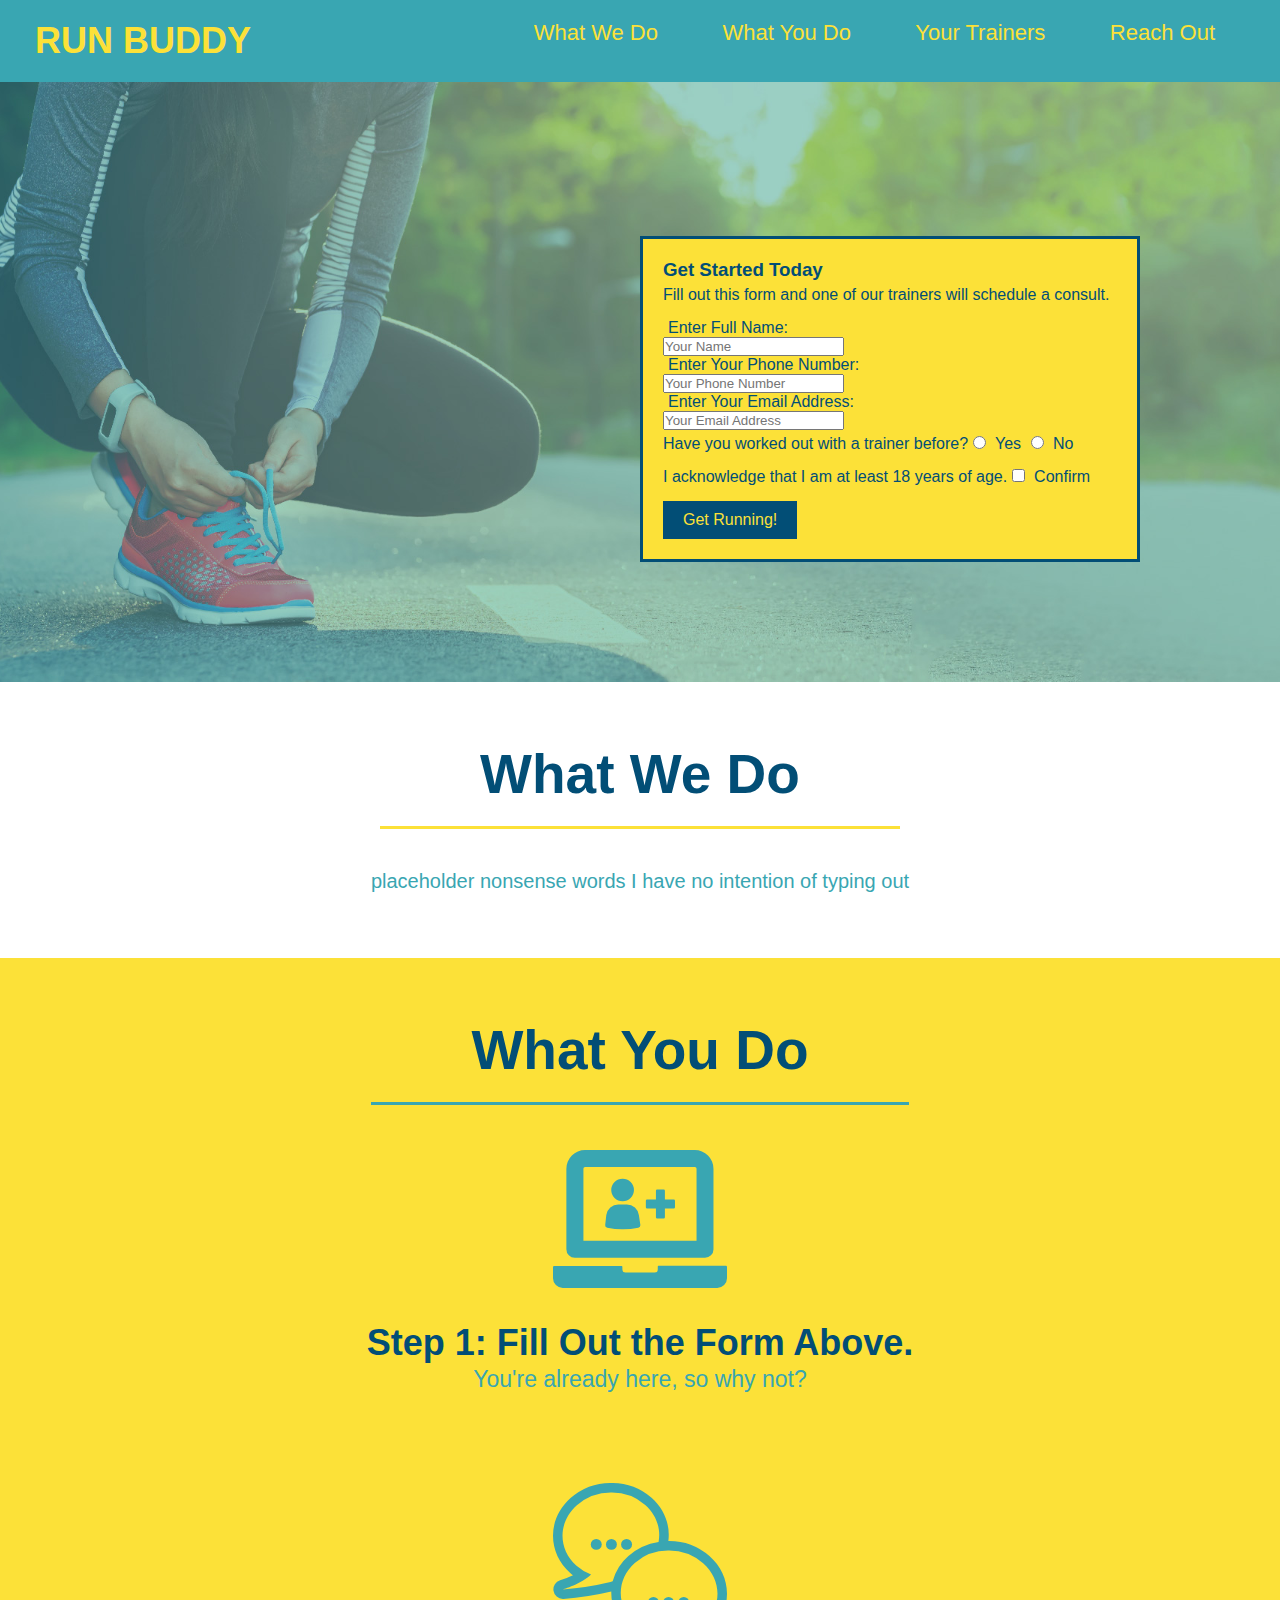
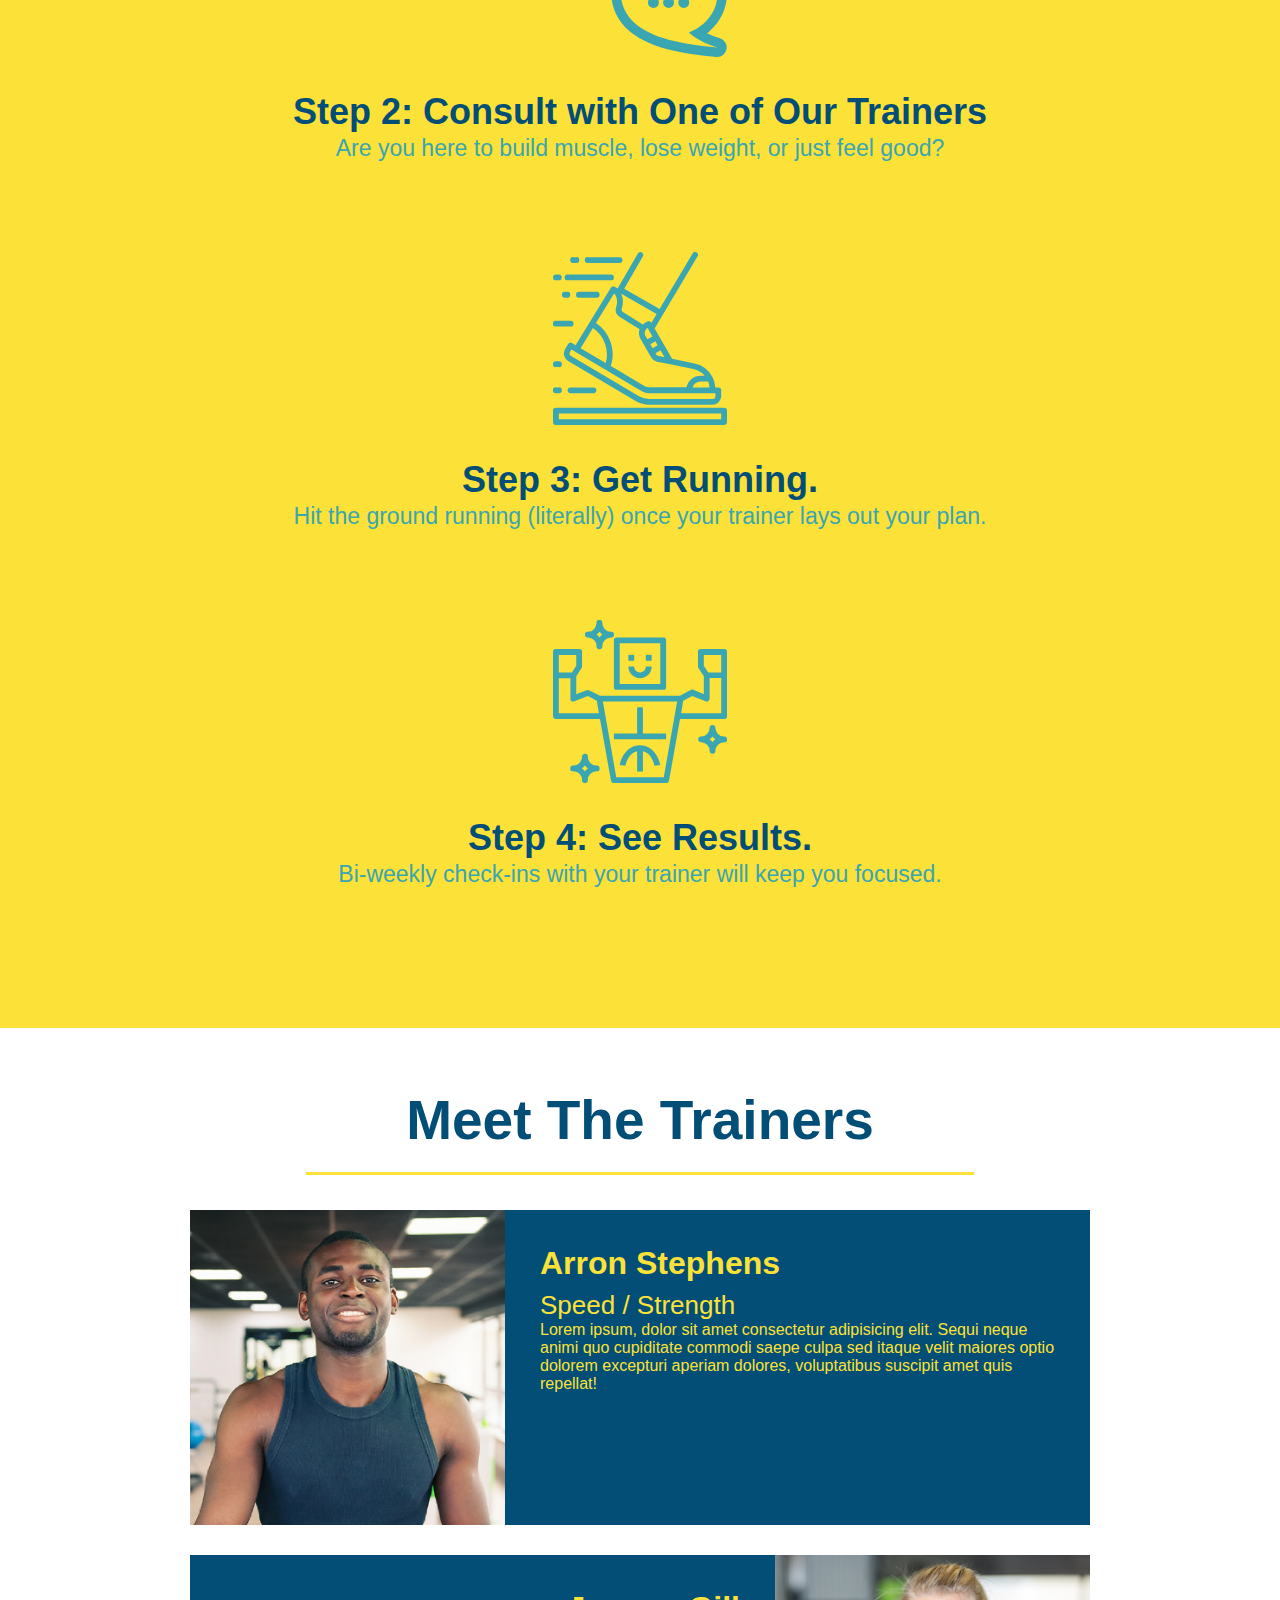
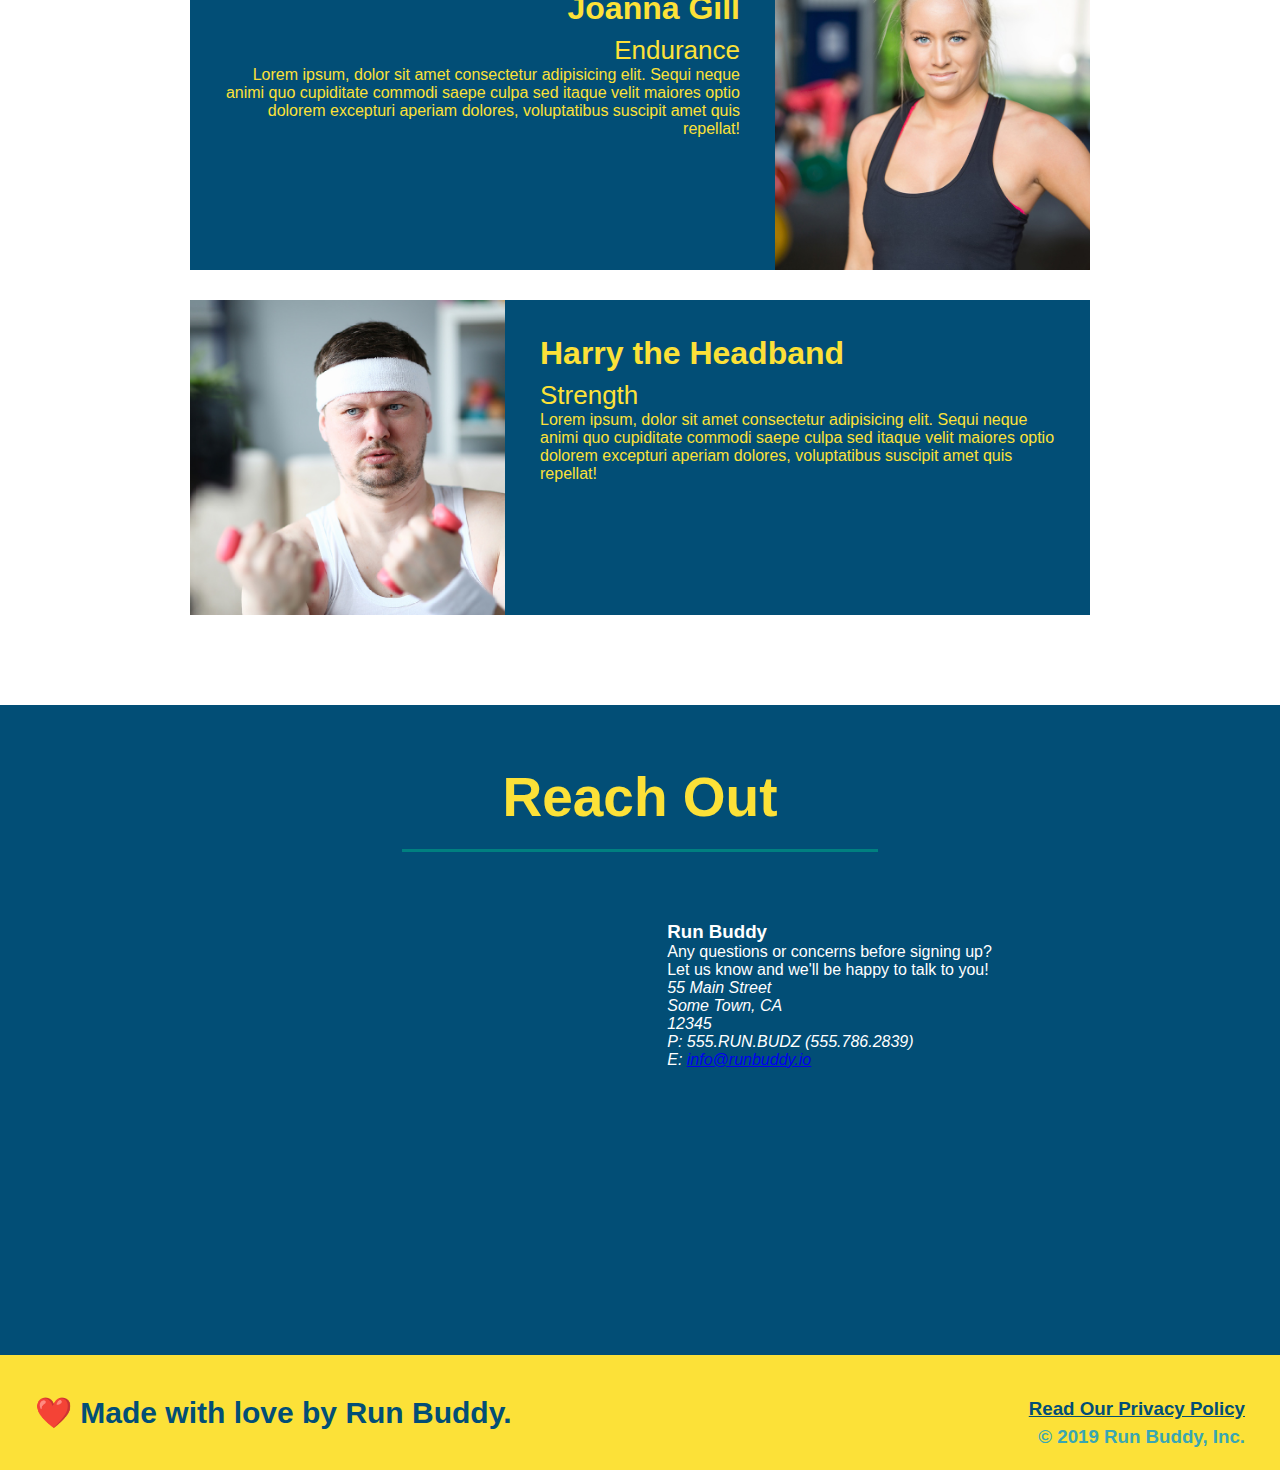
==== index.html @ a73401e5 "reach out column" ====
<!DOCTYPE html>
<html lang="en">
    <head>
        <meta charset="UTF-8" />
         <link rel="stylesheet" href="./assets/css/style.css" />
        <title>RUN BUDDY</title>
    </head>
    
    <body>
        <header>
            <h1>RUN BUDDY</h1>
                <nav>
                    <ul>
                     <li>
                        <a href="#what-we-do">What We Do</a>
                        </li>

                        <li>
                        <a href="#what-you-do">What You Do</a>
                        </li>

                        <li>
                        <a href="#your-trainers">Your Trainers</a>
                        </li>

                        <li>
                        <a href="#reach-out">Reach Out</a>   
                        </li>
                    </ul>
                </nav>  
       </header>
            <!-- Hero section -->
      <section class="hero">
           <div class="hero-form">
                <h3>Get Started Today</h3>
                <p>Fill out this form and one of our trainers will schedule a consult.</p>
                    <!-- Add form element -->
                <form>
                    <label for="name">Enter Full Name:</label>  
                    <br />
                    <input type="text" placeholder="Your Name" name="name" id="name" class="form input" />
                    <br />
                    <label for="phone">Enter Your Phone Number:</label>
                    <br />
                    <input type="tel" placeholder="Your Phone Number" name="phone" id="phone" class="form input" />
                    <br />
                    <label for="email">Enter Your Email Address:</label>
                    <br />
                    <input type="email" placeholder="Your Email Address" name="email" id="email" class="form input" />
                    <br />
                
                    <p> Have you worked out with a trainer before?
                    <input type="radio" name="trainer confirm" id="trainer-yes" />

                    <label for="trainer yes">Yes</label>

                    <input type="radio" name="trainer confirm" id="trainer-no" />

                    <label for="trainer no">No</label>
                 </p>

                 <p>I acknowledge that I am at least 18 years of age.
                 <input type="checkbox" name="checkbox" id="age confirm" />

                    <label for="checkbox">Confirm</label>
                    </p>

                    <button type="submit">Get Running!
                    </button>
                </form>
            </div>
        </section>

        <!--"what we do" section-->
       <section id="what-we-do" class="intro">
            <h2 class="section-title primary-border">What We Do</h2>
            <p>placeholder nonsense words I have no intention of typing out</p>
       </section>

        <!--"what you do" section-->
        <section id="what-you-do" class="steps">
             <h2 class="section-title secondary-border">What You Do</h2>
            
            <div>
                <!--Insert this img element-->
                <img src="./assets/images/step-1.svg">
                <h3><span>Step 1: Fill Out the Form Above.</span></h3>
                <p>You're already here, so why not?</p>
            </div>

            <div>
                <img src="./assets/images/step-2.svg">
                <h3><span>Step 2: Consult with One of Our Trainers</span></h3>
                <p>Are you here to build muscle, lose weight, or just feel good?</p>
            </div>

            <div>
                <img src="./assets/images/step-3.svg">
                <h3><span>Step 3: Get Running.</span></h3>
                <p>Hit the ground running (literally) once your trainer lays out your plan.</p>
            </div>

            <div> 
                <img src="./assets/images/step-4.svg">
                <h3><span>Step 4: See Results.</span></h3>
                <p>Bi-weekly check-ins with your trainer will keep you focused.</p>
            </div>
        </section>

        <section id="your-trainers" class="trainers">
             <h2 class="section-title primary-border">Meet The Trainers</h2>
            <article class="trainer">
                 <img src="./assets/images/trainer-1.jpg" alt="Arron Stephens in his workout clothes, ready to pump iron." />
                 <div class="trainer-bio text-left">
                     <h3>Arron Stephens</h3>
                     <h4>Speed / Strength</h4>
                     <p>Lorem ipsum, dolor sit amet consectetur adipisicing elit. Sequi neque animi quo cupiditate commodi saepe culpa sed
                        itaque velit maiores optio dolorem excepturi aperiam dolores, voluptatibus suscipit amet quis repellat!
                     </p>
                 </div>
            </article>

            <article class="trainer">
                <div class="trainer-bio text-right">
                    <h3>Joanna Gill</h3>
                    <h4>Endurance</h4>
                    <p>Lorem ipsum, dolor sit amet consectetur adipisicing elit. Sequi neque animi quo cupiditate commodi saepe culpa sed
                        itaque velit maiores optio dolorem excepturi aperiam dolores, voluptatibus suscipit amet quis repellat!
                    </p>
                </div>
                 <img src=./assets/images/trainer-2.jpg alt="Joanna Gill cooling off after a workout." />
            </article>

            <article class="trainer">
                <img src="./assets/images/trainer-3.jpg" alt="Harry Smith wearing a headband and lifting comically small pink weights.">
                <div class="trainer-bio text-left">
                     <h3>Harry the Headband</h3>
                     <h4>Strength</h4>
                     <p>Lorem ipsum, dolor sit amet consectetur adipisicing elit. Sequi neque animi quo cupiditate commodi saepe culpa sed
                        itaque velit maiores optio dolorem excepturi aperiam dolores, voluptatibus suscipit amet quis repellat!
                     </p>
                </div>
                            </article>

        </section>

        <section id="reach-out" class="contact">
            <h2 class="section-title secondary-border">Reach Out</h2>
            <div class="contact-info">
                <iframe 
                src="https://www.google.com/maps/embed?pb=!1m18!1m12!1m3!1d3146.0107711907895!2d-120.42504448482026!3d37.95353447972724!2m3!1f0!2f0!3f0!3m2!1i1024!2i768!4f13.1!3m3!1m2!1s0x8090c46e315aaf1b%3A0xb32d2fcd2023b726!2sMain%20St%2C%20Jamestown%2C%20CA%2095327!5e0!3m2!1sen!2sus!4v1650050976444!5m2!1sen!2sus" 
                style="border:0;"
                allowfullscreen=""
                loading="lazy">
                </iframe>
                <div>
                    <h3>Run Buddy</h3>
                    <p>
                    Any questions or concerns before signing up?
                    <br />
                    Let us know and we'll be happy to talk to you!
                    </p>
                    <address>
                        55 Main Street <br />
                        Some Town, CA <br />
                        12345 <br />
                        P: 555.RUN.BUDZ (555.786.2839) <br />
                        E: <a href="mailto:info@runbuddy.io">info@runbuddy.io</a>
                    </address>
                </div>
            </div>
        </section>

        <footer>
            <h2> ❤️ Made with love by Run Buddy. </h2>
                <div> <h3>
                    <a href="#">Read Our Privacy Policy</a><br />
                    &copy; 2019 Run Buddy, Inc.    
                    </h3>    
                </div>
        
        </footer> 
</body> 


</html>
---- assets/css/style.css ----
* {
    margin: 0;

    padding: 0;

    box-sizing: border-box;
}


body {
    color: #39a6b2;

    font-family: Arial, Helvetica, sans-serif;
}

header {
    padding: 20px 35px;

    background-color: #39a6b2;
}

header h1 {
    font-weight:bold;
    font-size: 36px;
    color: #fce138;
    margin: 0;
    display: inline;
}

header a {
    text-decoration:none;

    color: #fce138;
}

header nav {
    float: right;

    margin: 7px o;
}

header nav ul li {
    display: inline;
}

header nav ul li a {
    margin: 0 30px;

    font-weight:lighter;

    font-size:22px;
}

footer {

    background: #fce138;

    width: 100%;

    padding: 40px 35px;
}

footer h2 {
    display: inline;

    color: #024e76;

    font-size: 30px;

    margin: 0;
}

footer div {
    float: right;

    line-height: 1.5; 

    text-align: right;
}

footer a {
    color: #024e76;
}

section {
    padding: 60px;
}

/* Hero Style Start */

.hero {
    background-image: url("../images/hero.jpg");

    height: 600px;

    background-size: cover;

    background-position: center;

    position: relative;
}

.hero-form {
    color:#024e76;

    background-color:#fce138;

    width: 500px;

    padding: 20px;

    border: 3px solid #024e76;

    position: absolute; 

    bottom: 120px; 

    right: 140px;
}

.h3 {
    font-size: 24px; 

    margin: 0;
}

.hero-form p {
    margin: 5px 0 15px 0
}

.form-input {
    border: 1px solid #024e76;

    display: block;

    padding: 7px 15px; 

    font-size: 16px;

    color:#024e76;

    width: 100%;

    margin-bottom: 15px; 
}

.hero-form label { 
    margin: 0 5px;
}

.hero-form button {
    color: #fce138;

    background-color: #024e76;

    border: none;

    padding: 10px 20px;

    font-size: 16px;
}

.intro {
    text-align: center;
}

.intro p {
    line-height: 1.7;

    color:#39a6b2;

    width: 80%;

    font-size: 20px;

    margin: 0 auto;
}

.steps {
    text-align:center;

    background:#fce138;
}

.section-title {
    font-size: 55px;

    color:#024e76;

    margin-bottom: 35px;

    padding: 0 100px 20px 100px;

    display:inline-block;

    border-bottom: 3px solid;
}

.primary-border {
    border-color: #fce138;
}

.secondary-border {
    border-color:#39a6b2;
}

.steps div {
    margin-bottom: 80px;
}

.steps img {
    width: 15%;

    margin: 10px 0;
}

.steps h3 {
    color:#024e76;

    font-size: 46px;

    margin-top: 10px;
}

.steps p {
    color: #39a6b2;

    font-size: 23px;
}

.steps span {
    font-size:36px;
}

/* Hero Style End */

.trainers {
text-align: center
}

.trainer {
    width: 900px;

    margin: 0 auto 30px auto;

    background:#024e76;

    color:#fce138;

    overflow: auto;
}

.trainer img {
    width: 35%;
    float: left;
}

.trainer-bio {
    padding: 35px;

    float: left;

    width: 65%
}

.text-left {
    text-align: left;
}

.text-right {
    text-align: right;
}

.trainer-bio h3 {
    font-size: 32px;

    margin-bottom: 8px;
}

.trainer-bio h4 {
    font-weight: lighter;

    font-size: 26px;
}

.contact {
    background:#024e76;

    text-align: center;
}

.contact h2 {
    font-size: 55px;

color:#fce138;

    margin-bottom:35px;

    padding: 0 100px 20px 100px;

    display:inline-block;

    text-align:center;

    border-bottom: 3px solid teal;

    overflow:auto
}

.contact-info iframe {
    width: 400px;

    height: 400px;
}

.contact-info div {
    width: 410px;

    display: inline-block;

    vertical-align: top;

    text-align: left; 

    margin: 30px 0 0 60px;

    color: white;
}
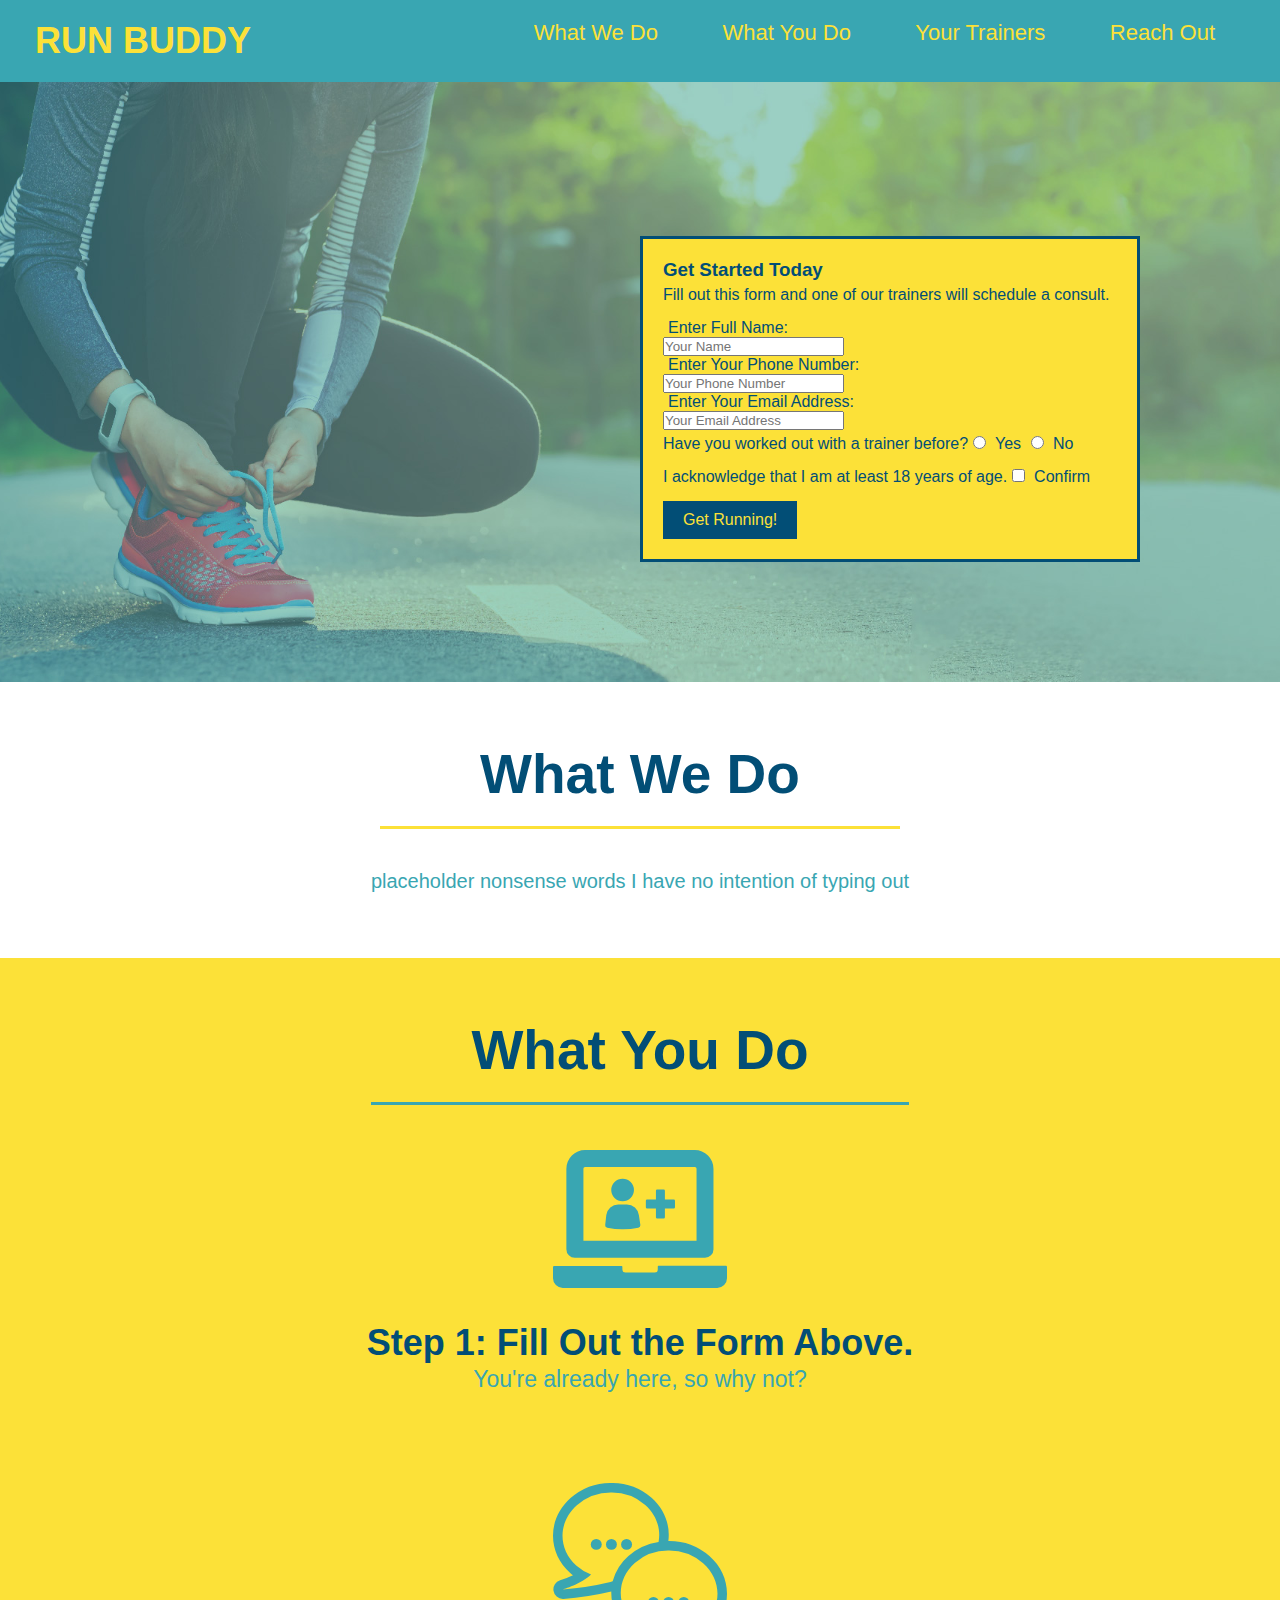
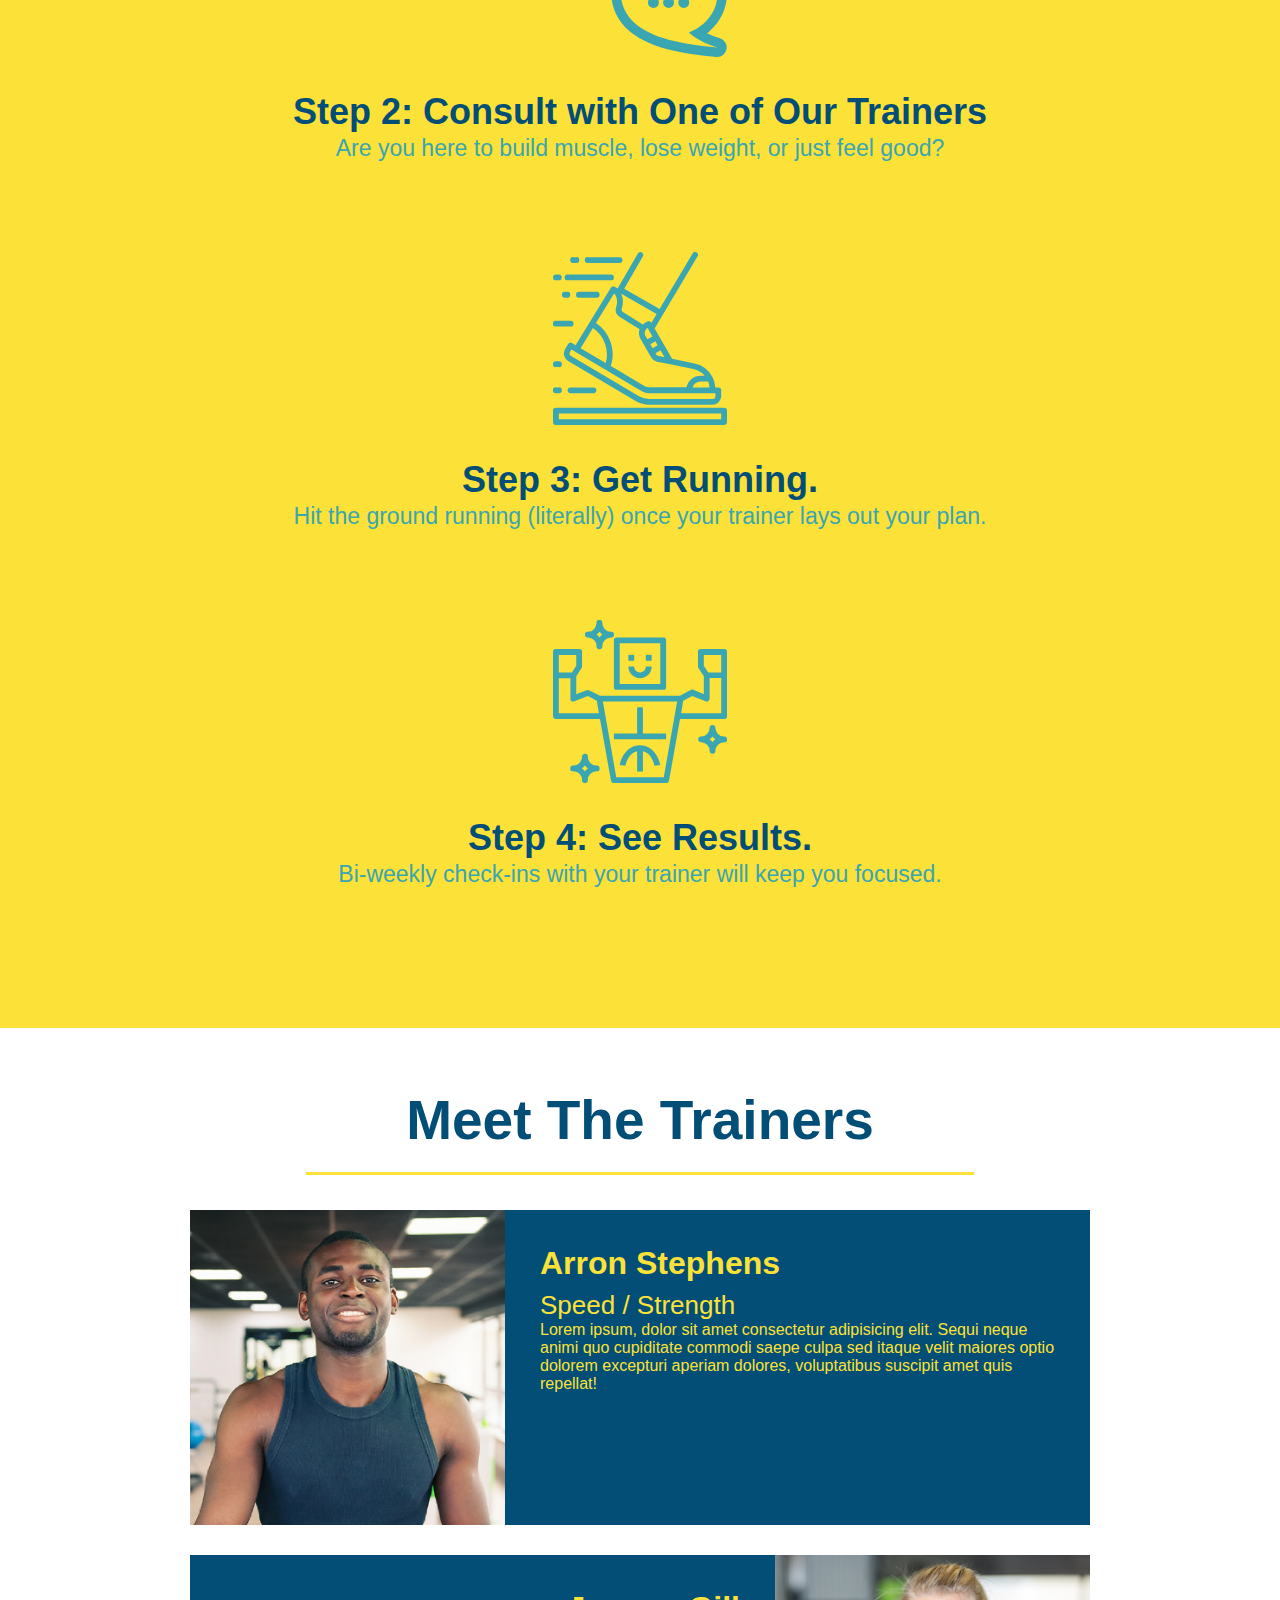
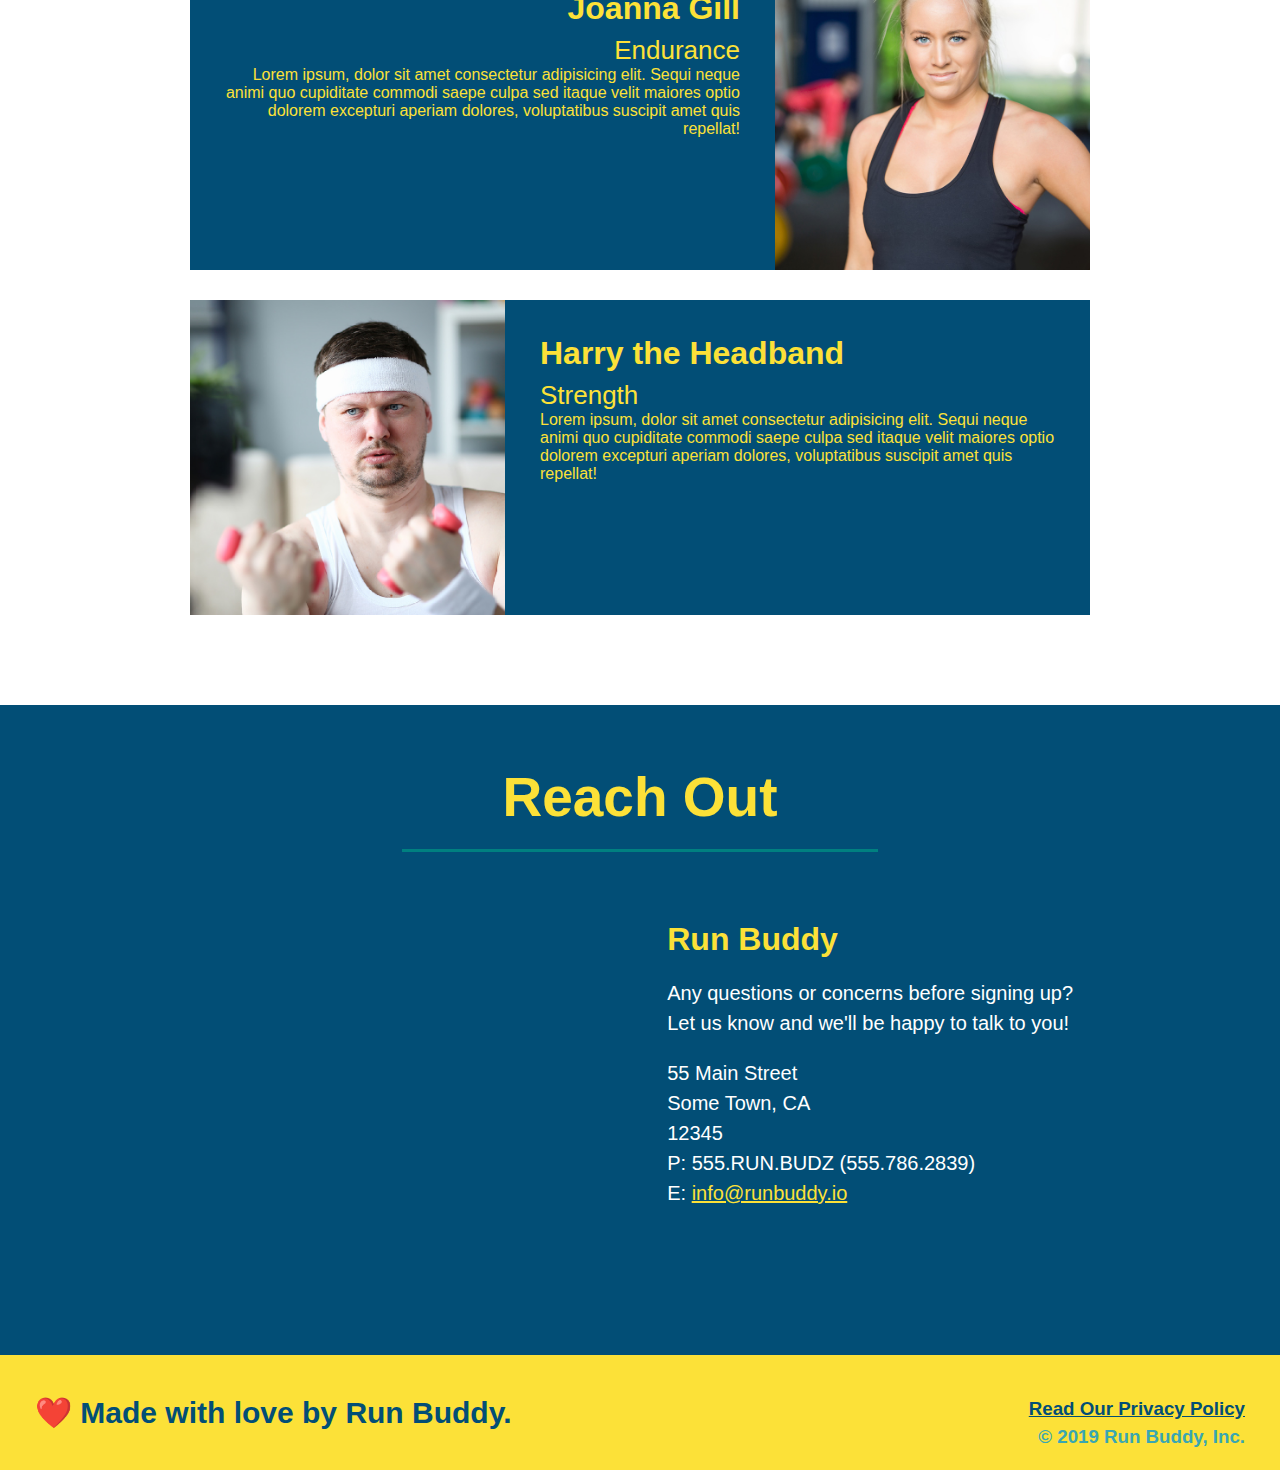
==== commit 4c153ce7: "privacy policy" ====
--- a/index.html
+++ b/index.html
@@ -174,7 +174,7 @@
         <footer>
             <h2> ❤️ Made with love by Run Buddy. </h2>
                 <div> <h3>
-                    <a href="#">Read Our Privacy Policy</a><br />
+                    <a href="./privacypolicy.html">Read Our Privacy Policy</a><br />
                     &copy; 2019 Run Buddy, Inc.    
                     </h3>    
                 </div>
--- a/assets/css/style.css
+++ b/assets/css/style.css
@@ -290,21 +290,22 @@
 }
 
 .contact h2 {
-    font-size: 55px;
+
+font-size: 55px;
 
 color:#fce138;
 
-    margin-bottom:35px;
-
-    padding: 0 100px 20px 100px;
-
-    display:inline-block;
-
-    text-align:center;
-
-    border-bottom: 3px solid teal;
-
-    overflow:auto
+margin-bottom: 35px;
+
+padding: 0 100px 20px 100px;
+
+display: inline-block;
+
+text-align:center;
+
+border-bottom: 3px solid teal;
+
+overflow: auto;
 }
 
 .contact-info iframe {
@@ -325,4 +326,28 @@
     margin: 30px 0 0 60px;
 
     color: white;
-}+}
+
+.contact-info h3 {
+    color:#fce138;
+
+    font-size: 32px;
+}
+
+.contact-info p, .contact-info address {
+    margin: 20px 0;
+
+    line-height: 1.5; 
+
+    font-size: 20px;
+
+    font-style: normal;
+
+}
+
+.contact-info a {
+
+    color:#fce138;
+}
+
+/* REACH OUT STYLES END */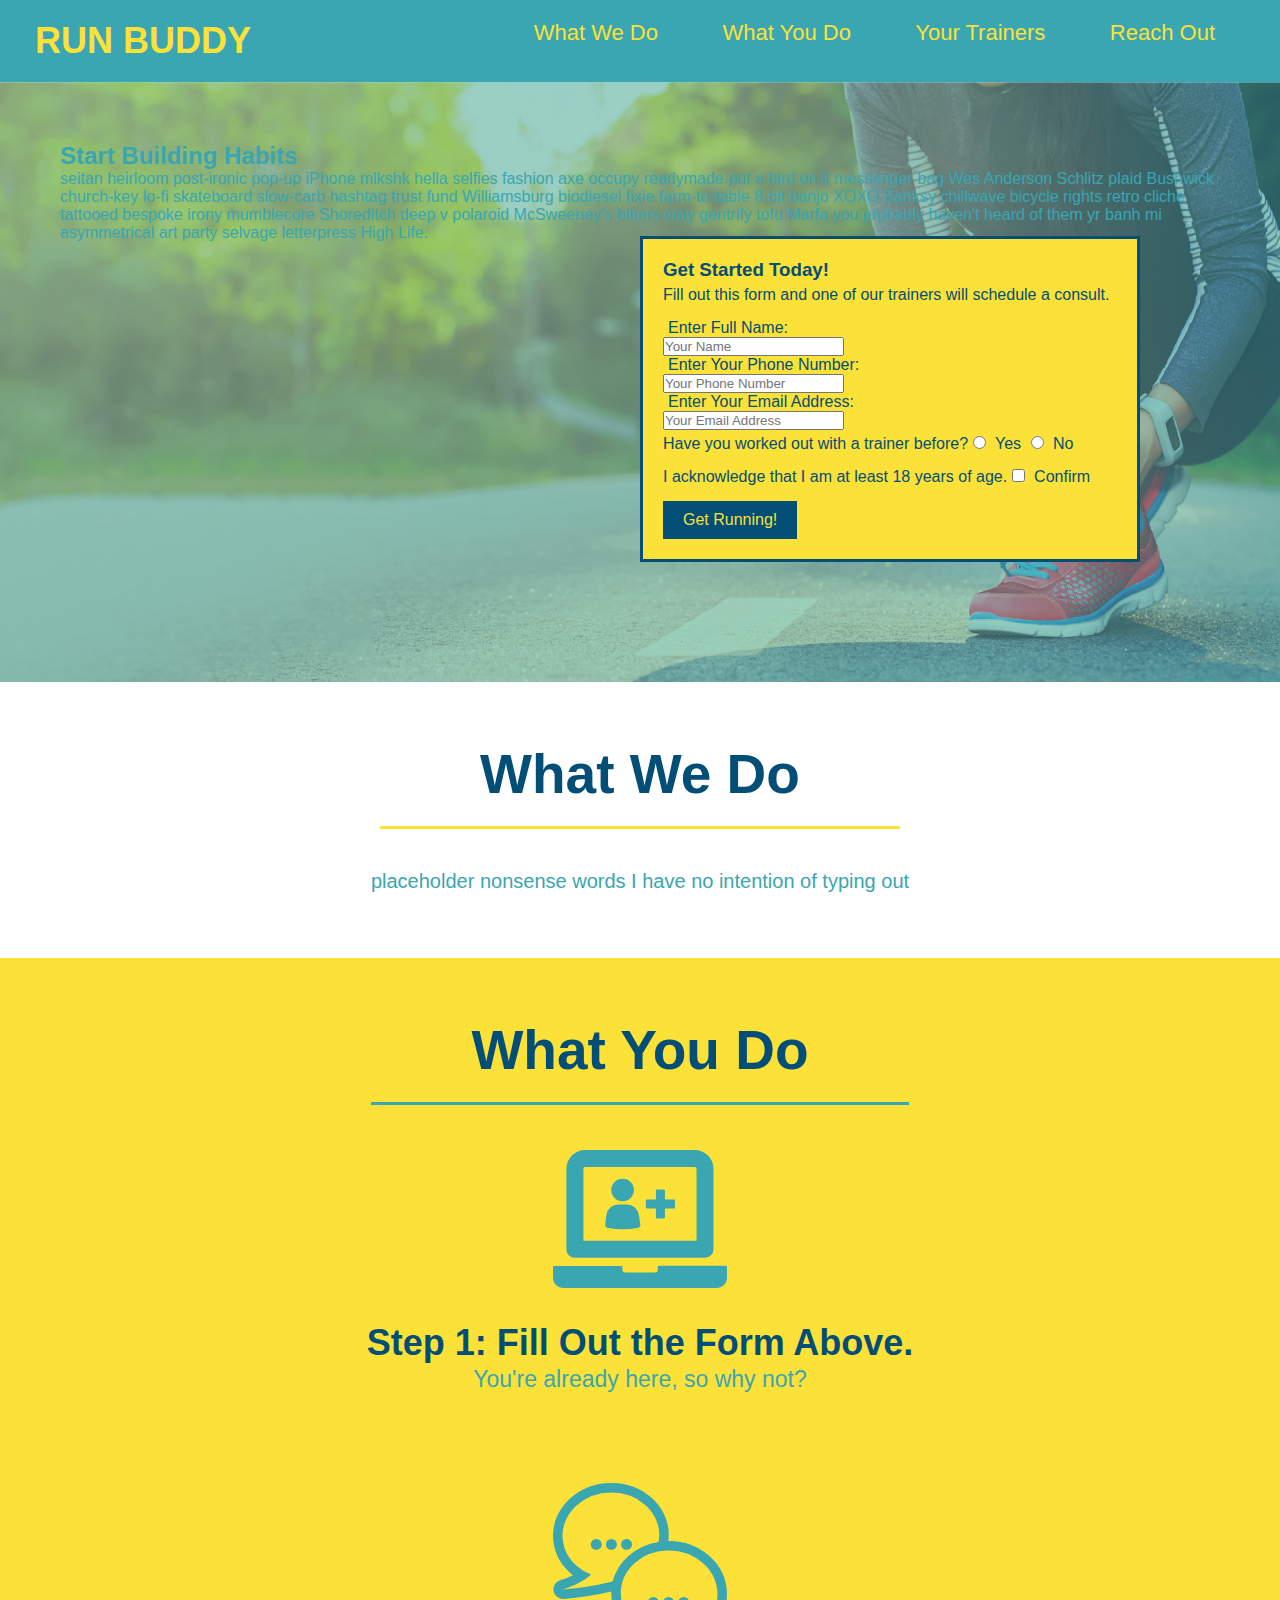
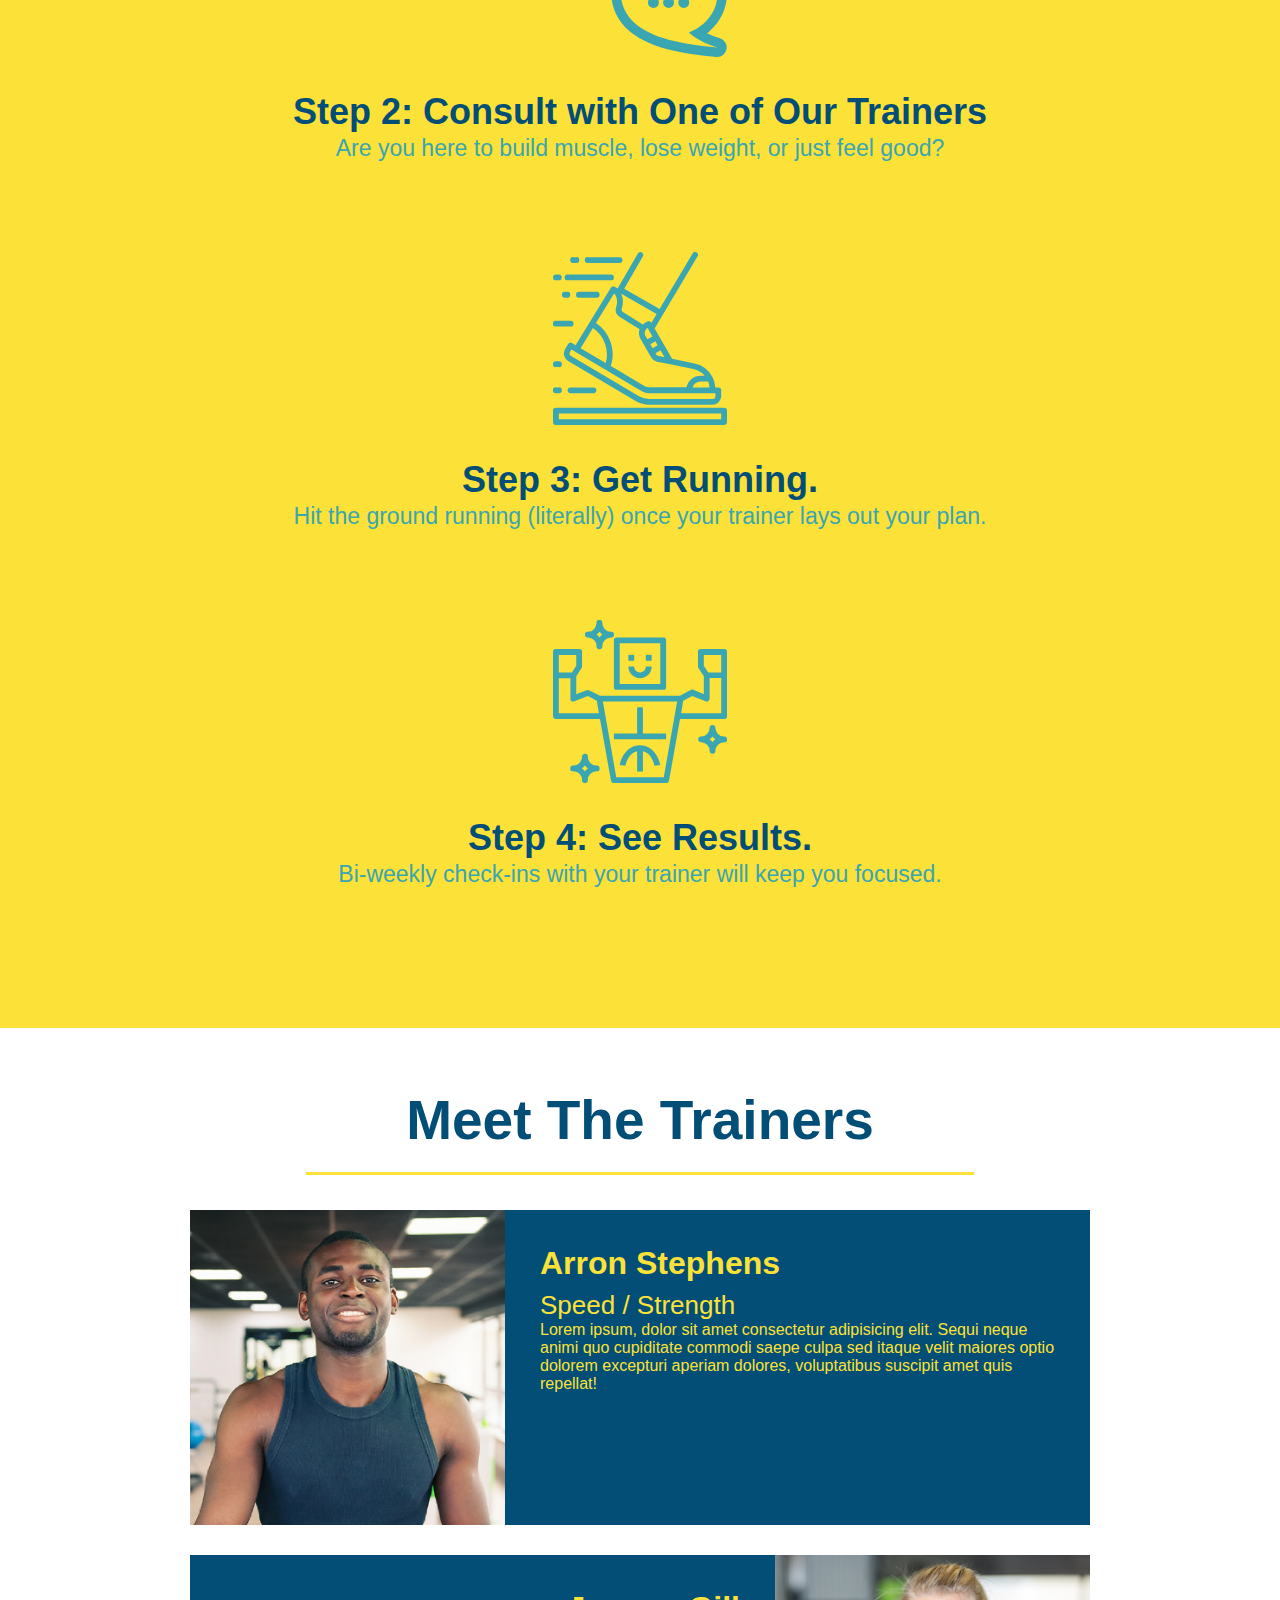
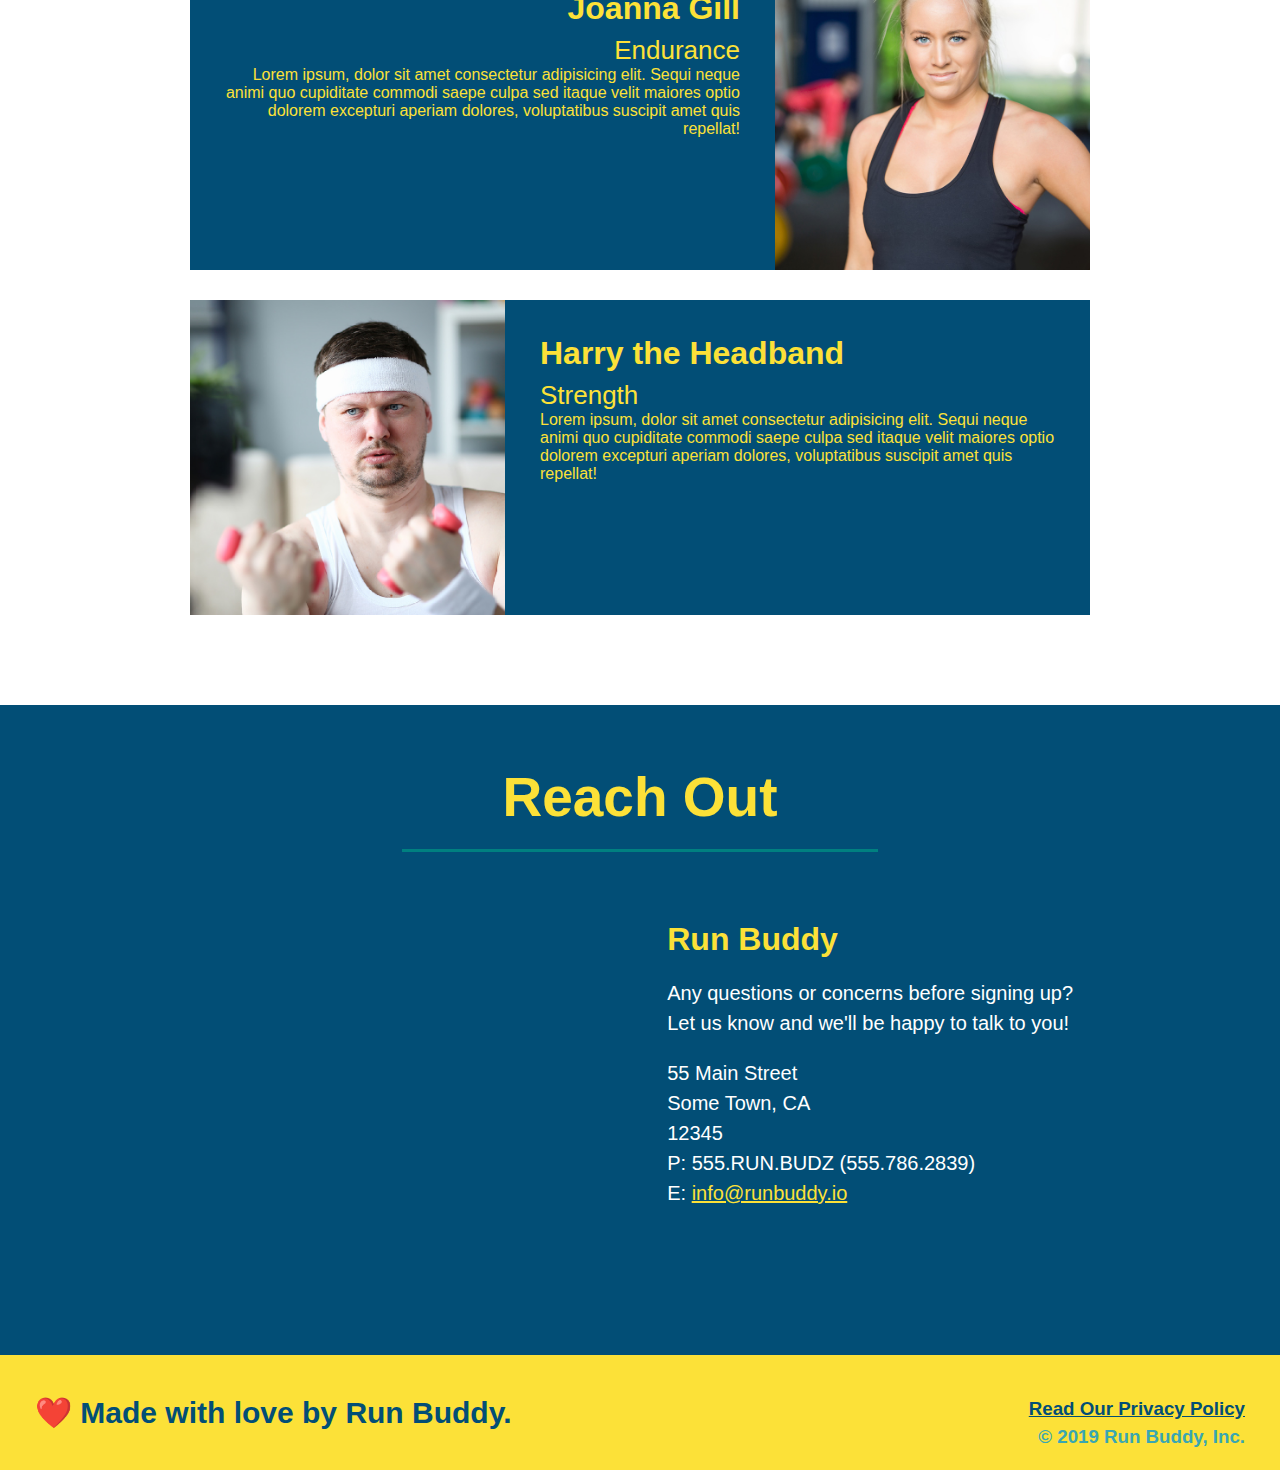
==== commit 53504958: "add content to hero, replace image" ====
--- a/index.html
+++ b/index.html
@@ -30,10 +30,19 @@
                 </nav>  
        </header>
             <!-- Hero section -->
-      <section class="hero">
-           <div class="hero-form">
-                <h3>Get Started Today</h3>
-                <p>Fill out this form and one of our trainers will schedule a consult.</p>
+     <section class="hero">
+            <div class="hero-cta">
+                <h2>Start Building Habits</h2>
+             <p>
+                 seitan heirloom post-ironic pop-up iPhone mlkshk hella selfies fashion axe occupy readymade put a bird on it messenger bag Wes Anderson Schlitz plaid Bushwick church-key lo-fi skateboard slow-carb hashtag trust fund Williamsburg biodiesel fixie farm-to-table 8-bit banjo XOXO Banksy chillwave bicycle rights retro cliche tattooed bespoke irony mumblecore Shoreditch deep v polaroid McSweeney's bitters cray gentrify tofu Marfa you probably haven't heard of them yr banh mi asymmetrical art party selvage letterpress High Life.
+                </p>
+            </div>
+    
+            <div class="hero-form">
+                <h3>Get Started Today!</h3>
+                <p>
+                    Fill out this form and one of our trainers will schedule a consult. 
+                    </p>
                     <!-- Add form element -->
                 <form>
                     <label for="name">Enter Full Name:</label>  
@@ -69,8 +78,8 @@
                     </button>
                 </form>
             </div>
-        </section>
-
+       </section>
+        
         <!--"what we do" section-->
        <section id="what-we-do" class="intro">
             <h2 class="section-title primary-border">What We Do</h2>
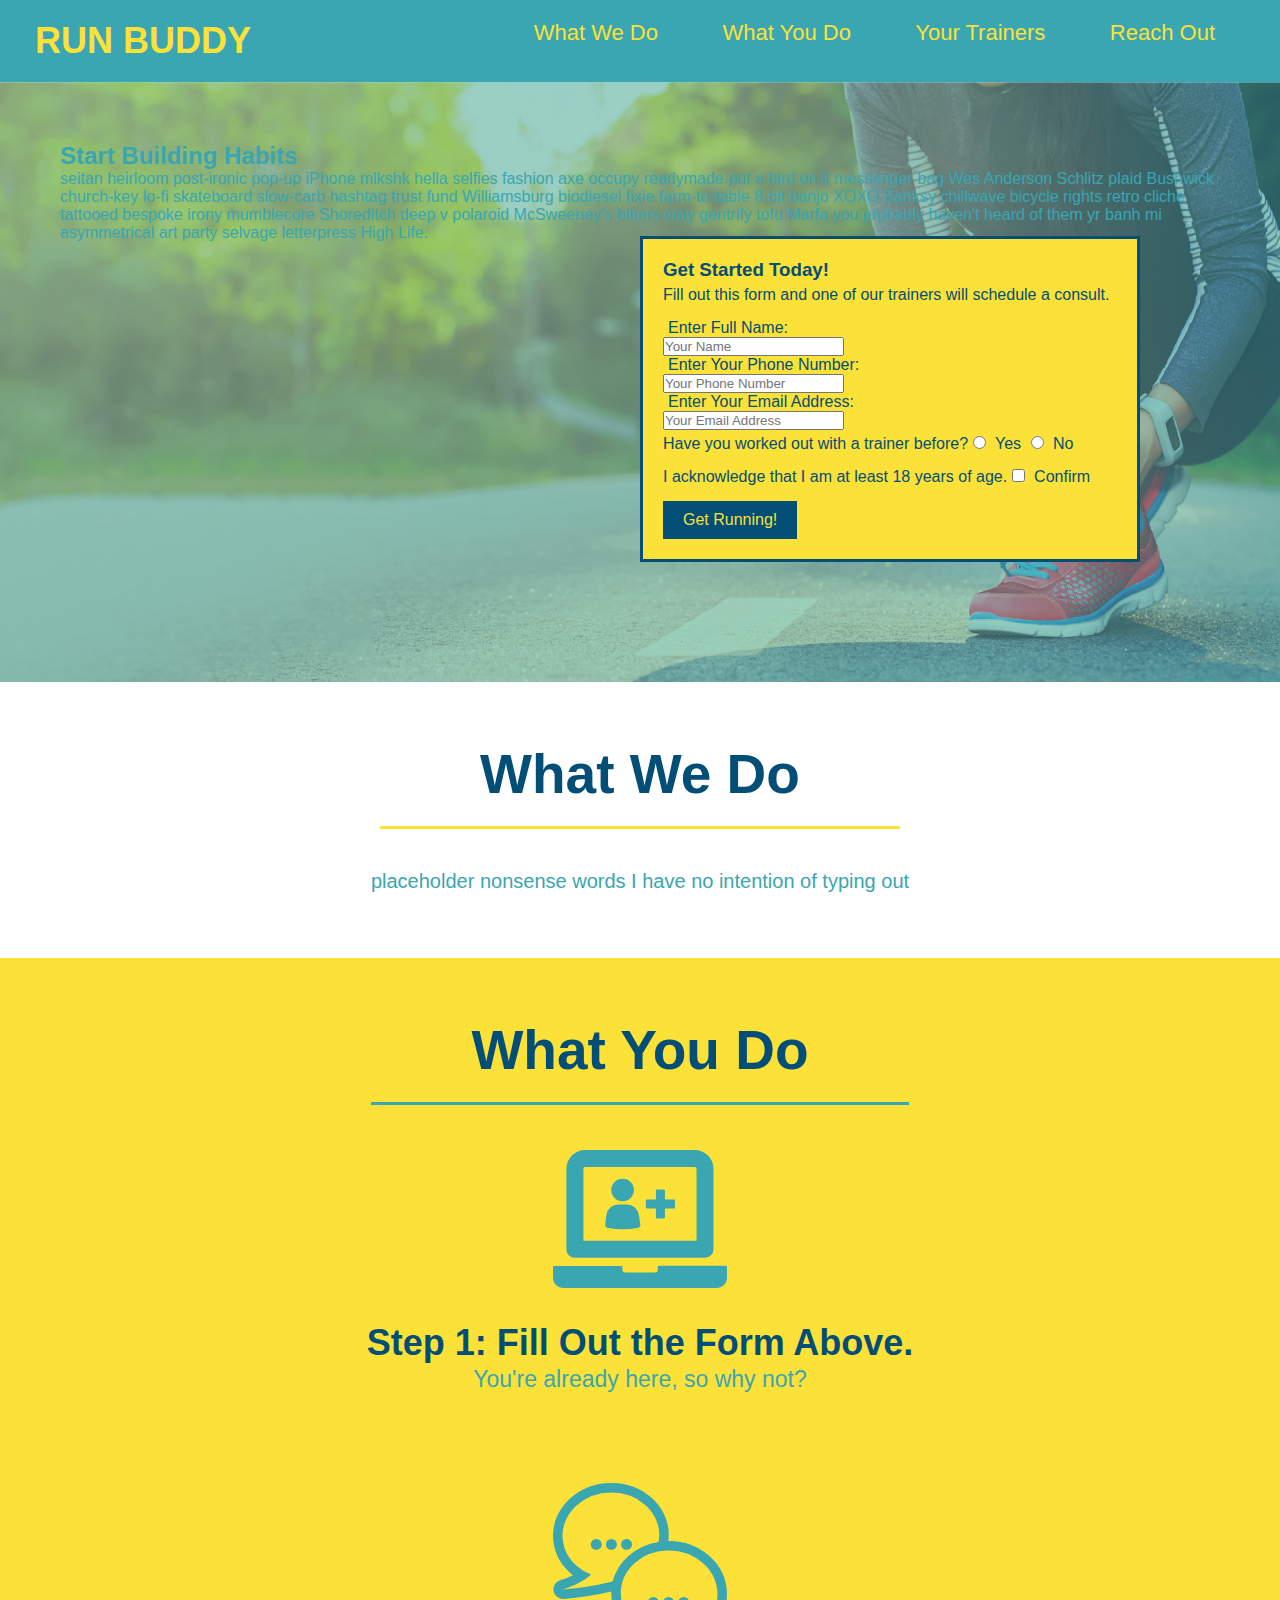
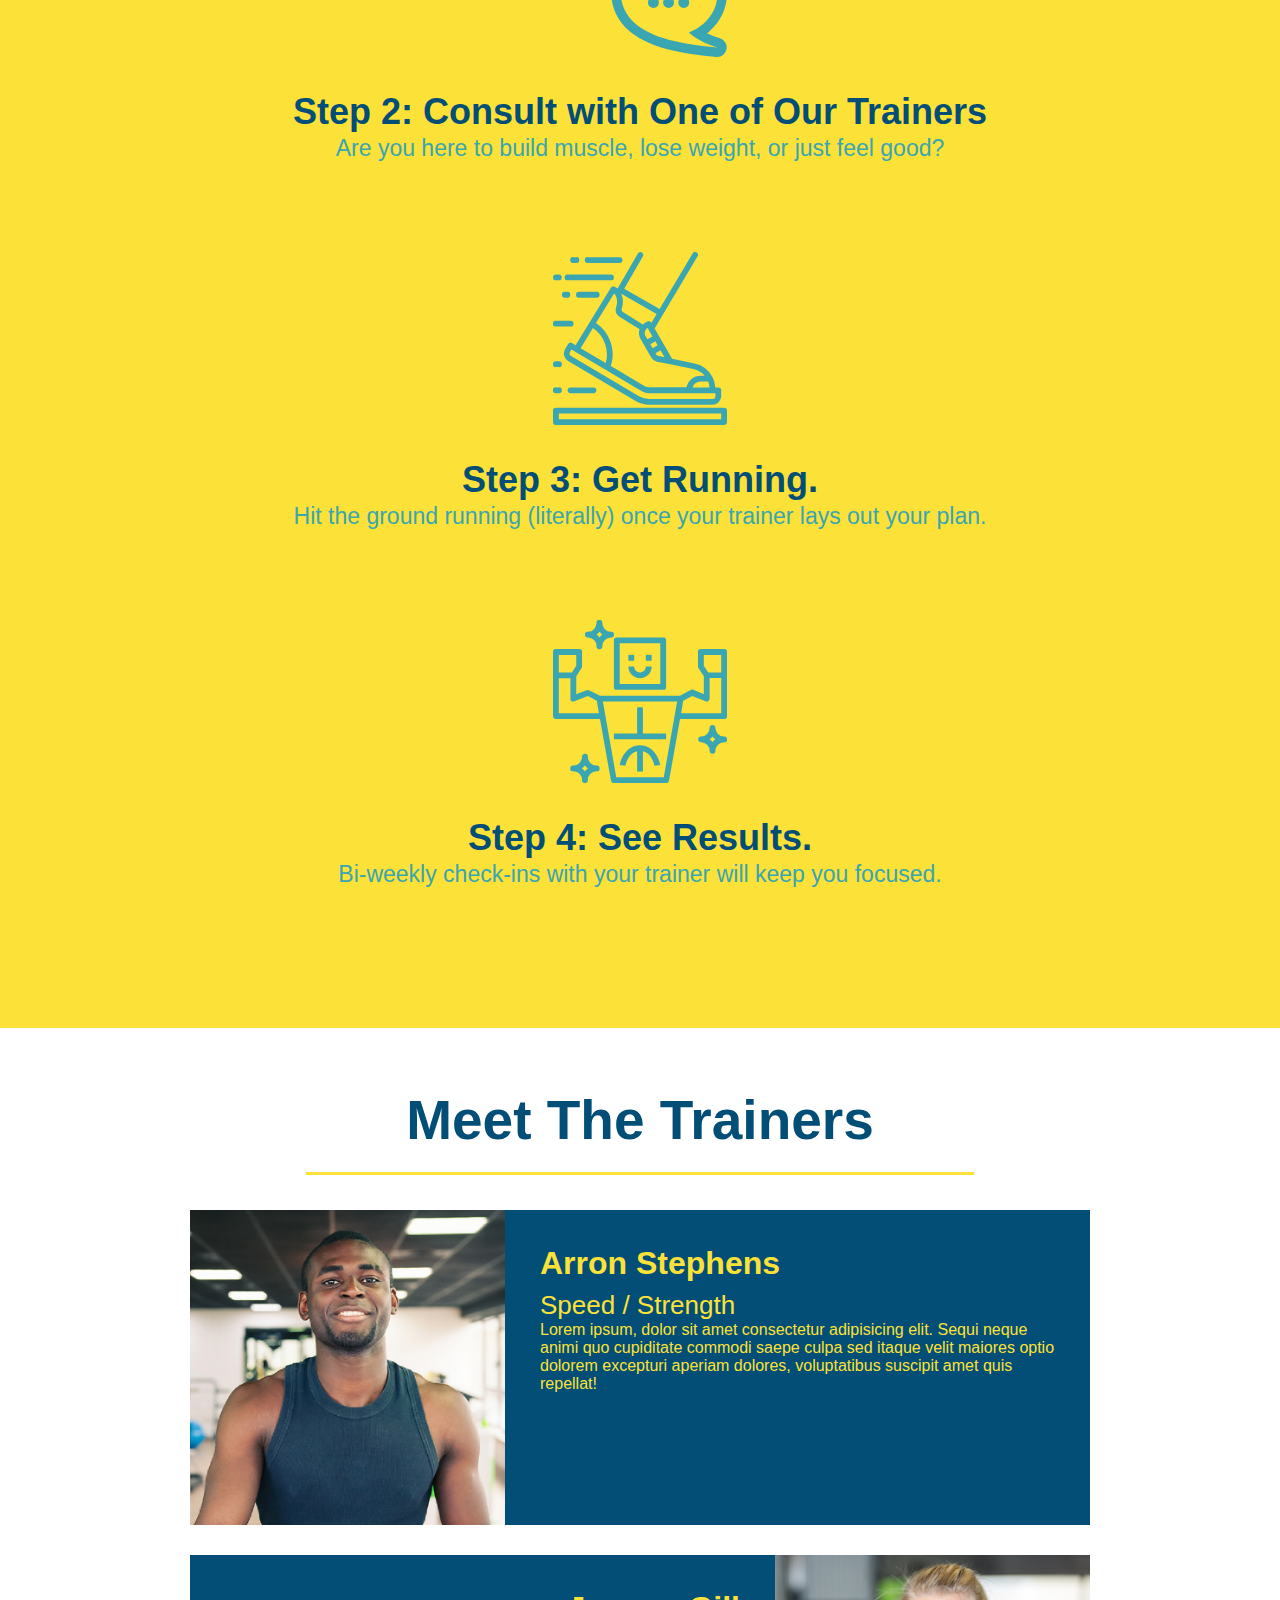
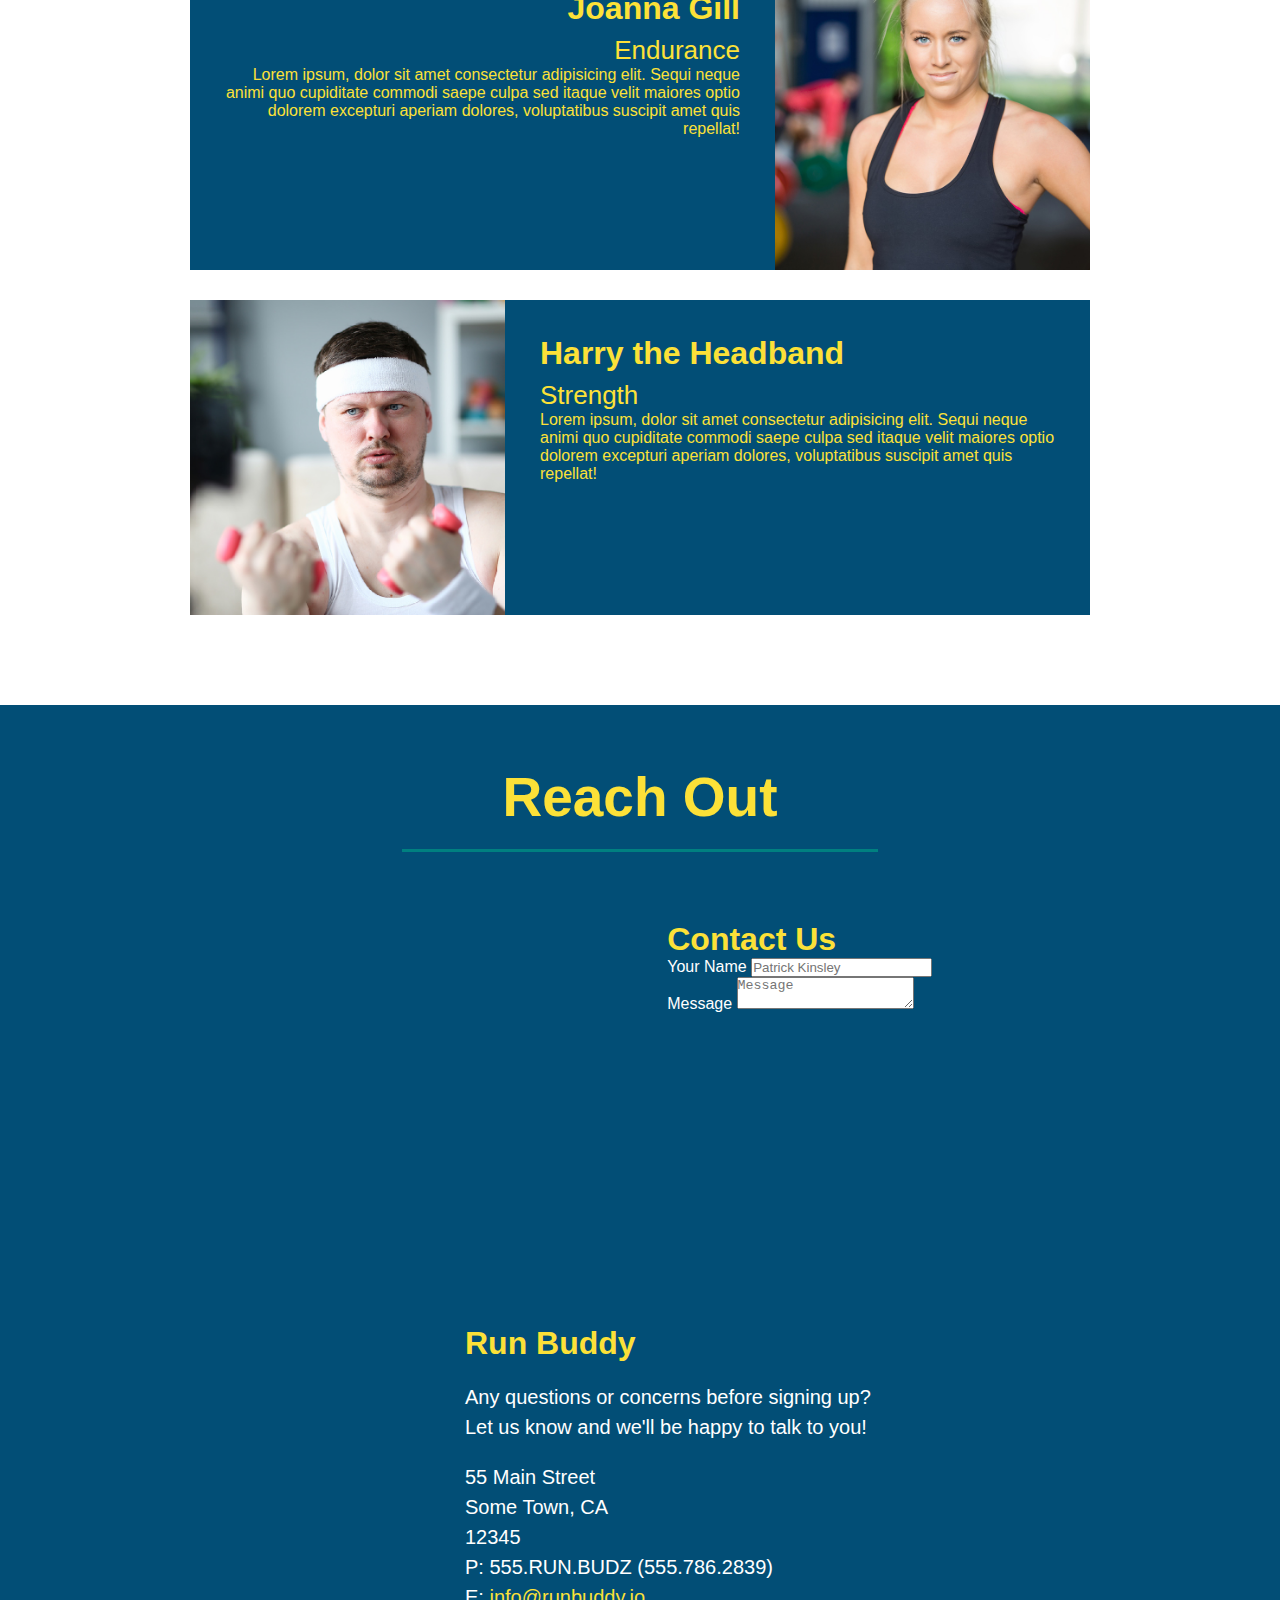
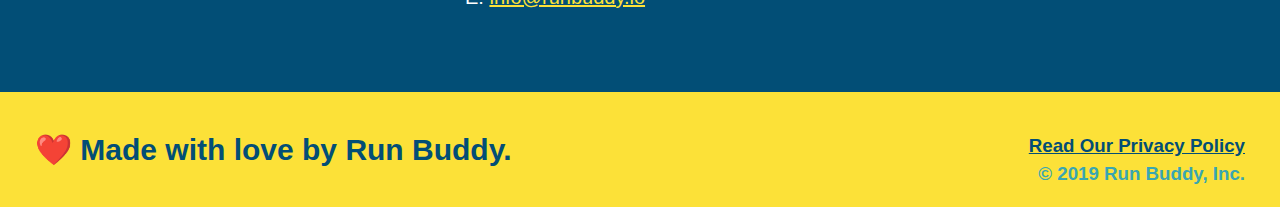
==== commit 4306e63f: "add contact form" ====
--- a/index.html
+++ b/index.html
@@ -162,6 +162,19 @@
                 allowfullscreen=""
                 loading="lazy">
                 </iframe>
+                <div class="contact-form">
+                    <h3>Contact Us
+                    </h3>
+                    <form>
+                        <label for="contact-name">Your Name</label>
+
+                        <input type="text" id="contact-name" placeholder="Patrick Kinsley" />
+                            <br />
+                        <label for="contact-message">Message</label>
+
+                        <textarea id="contact-message" placeholder="Message"></textarea>
+                    </form>
+                </div>
                 <div>
                     <h3>Run Buddy</h3>
                     <p>
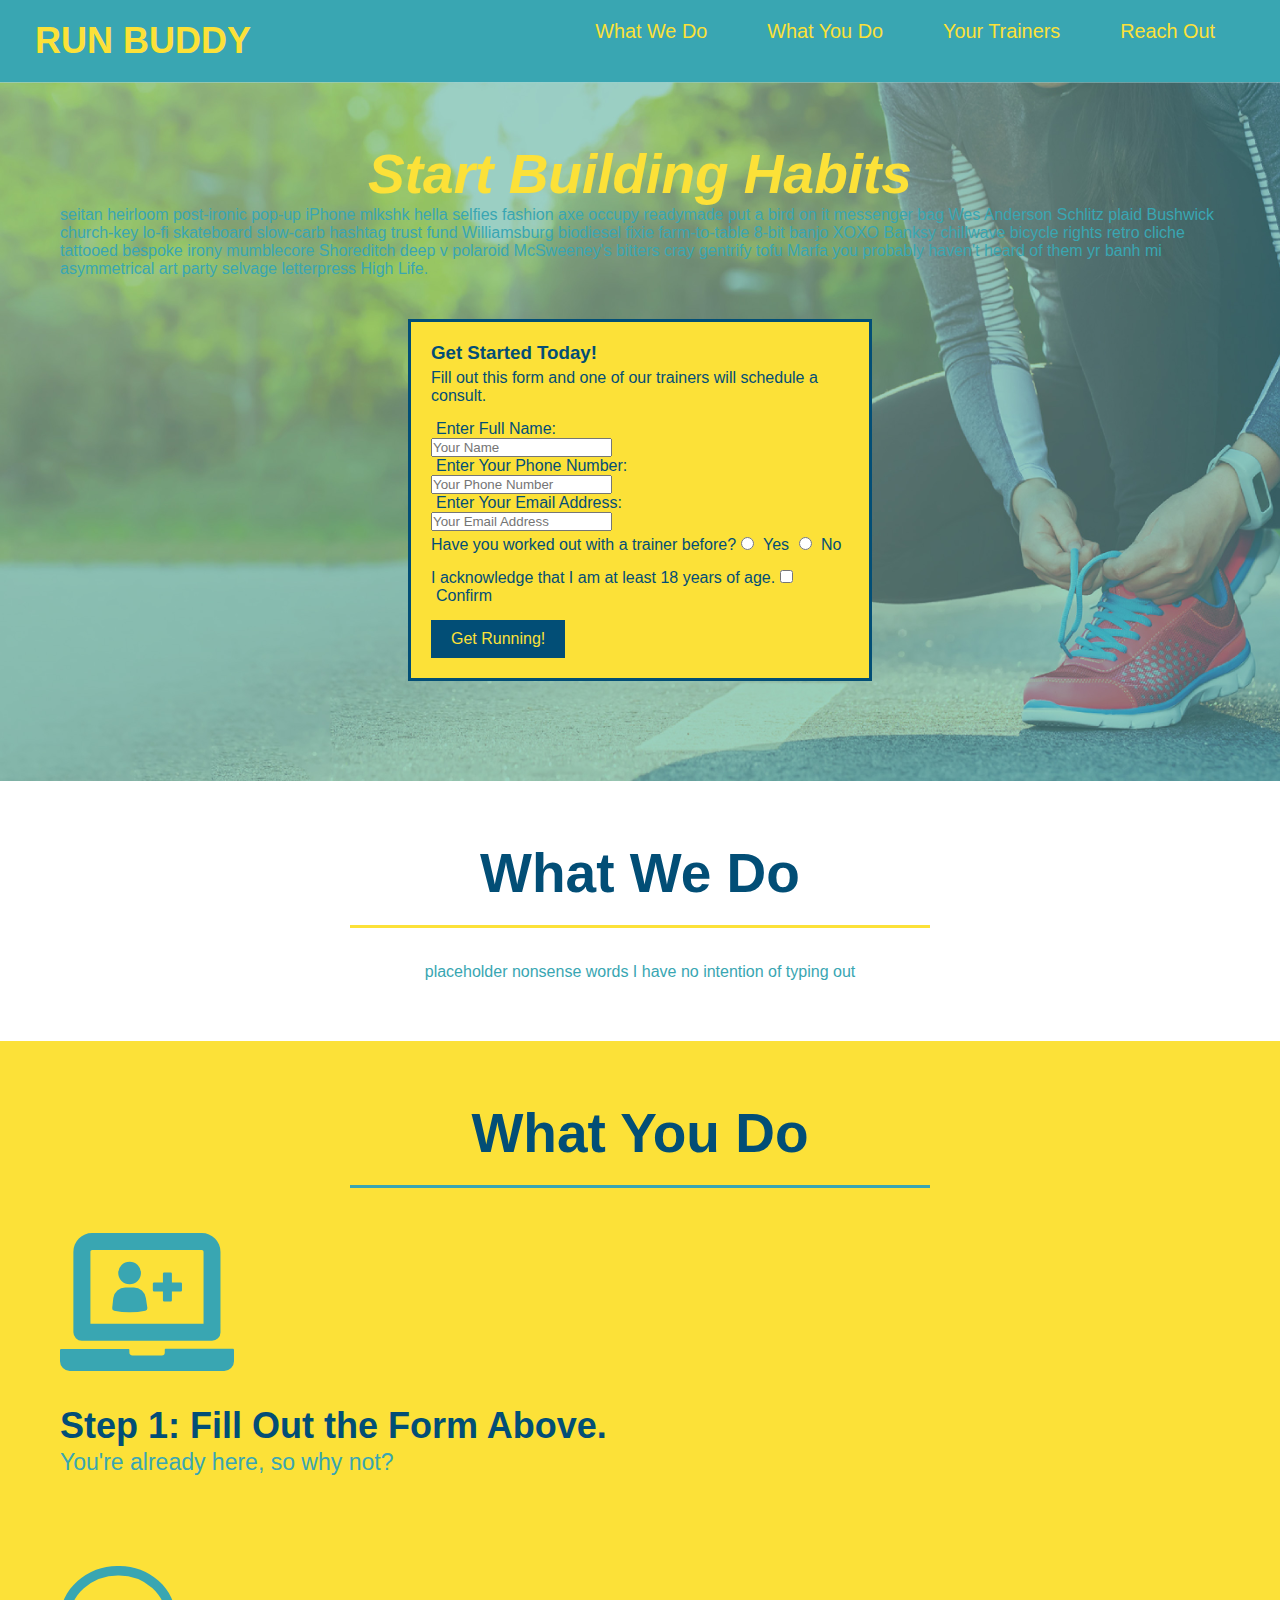
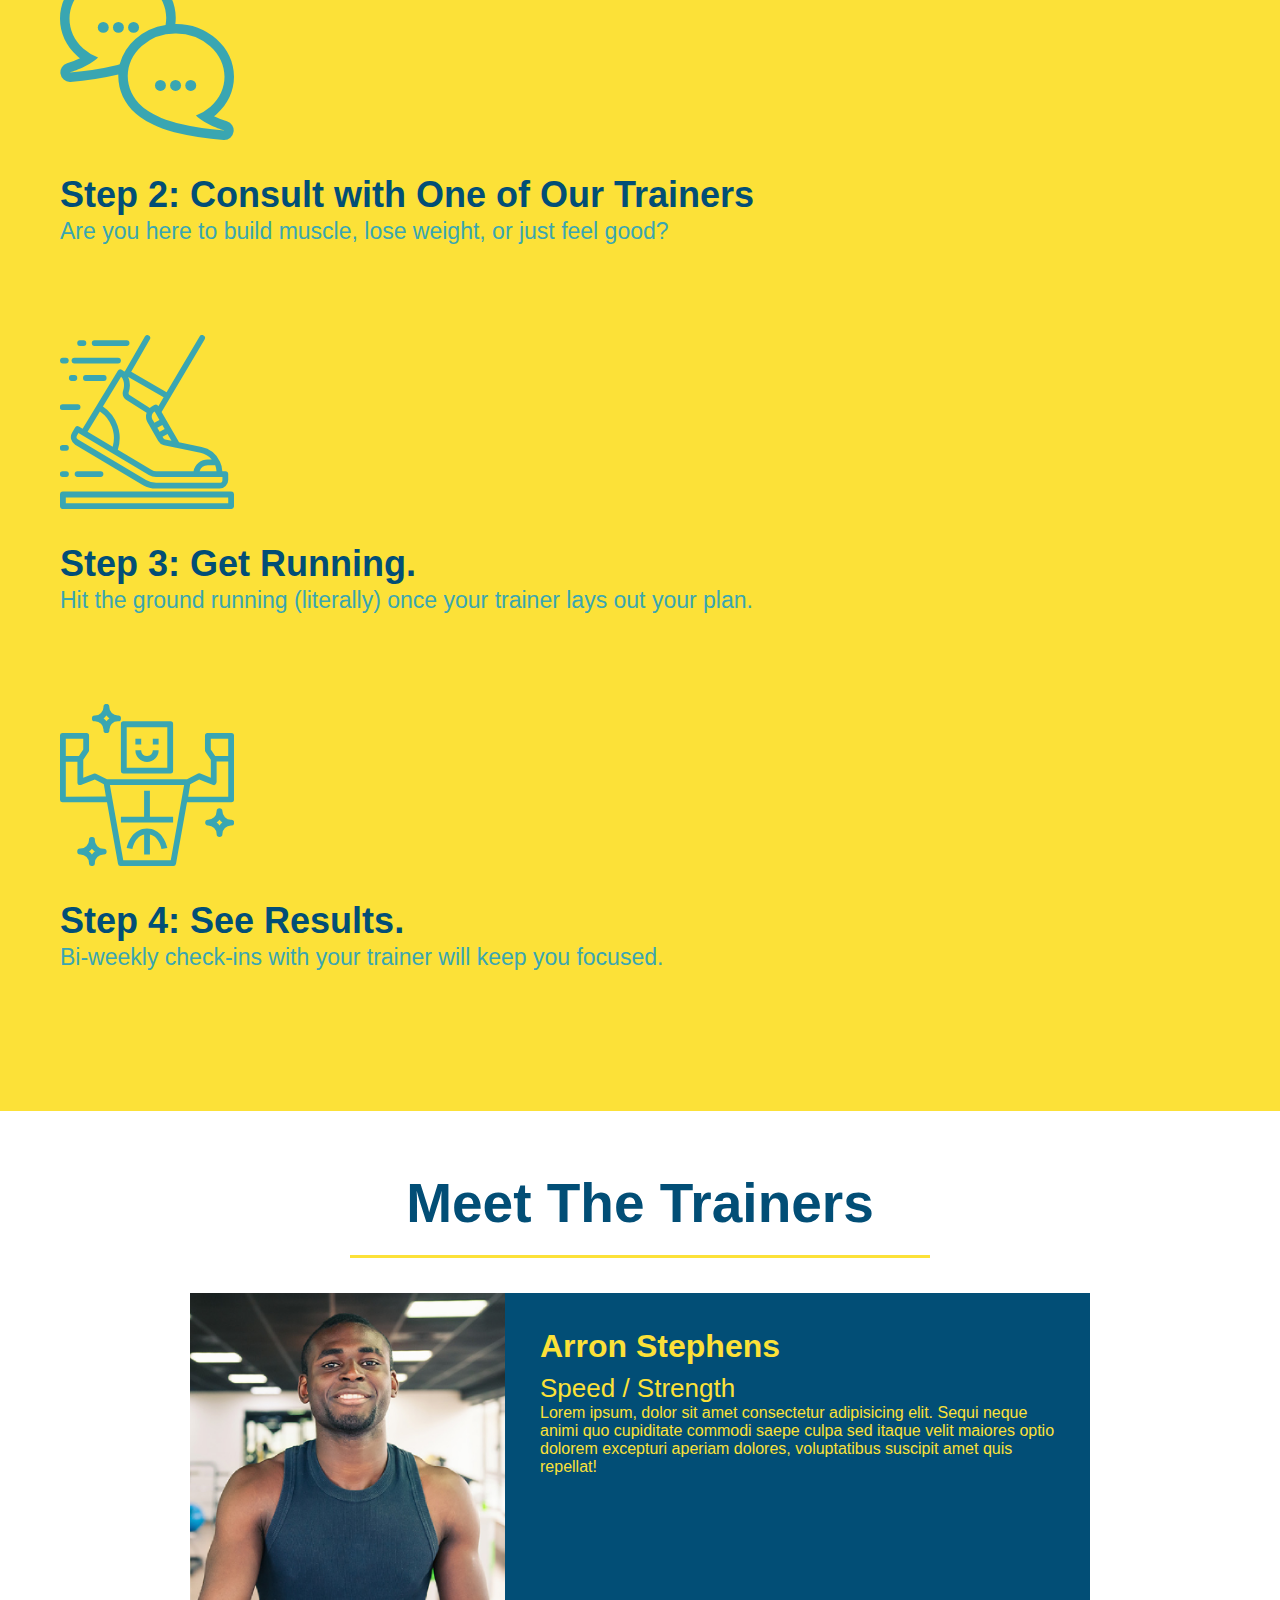
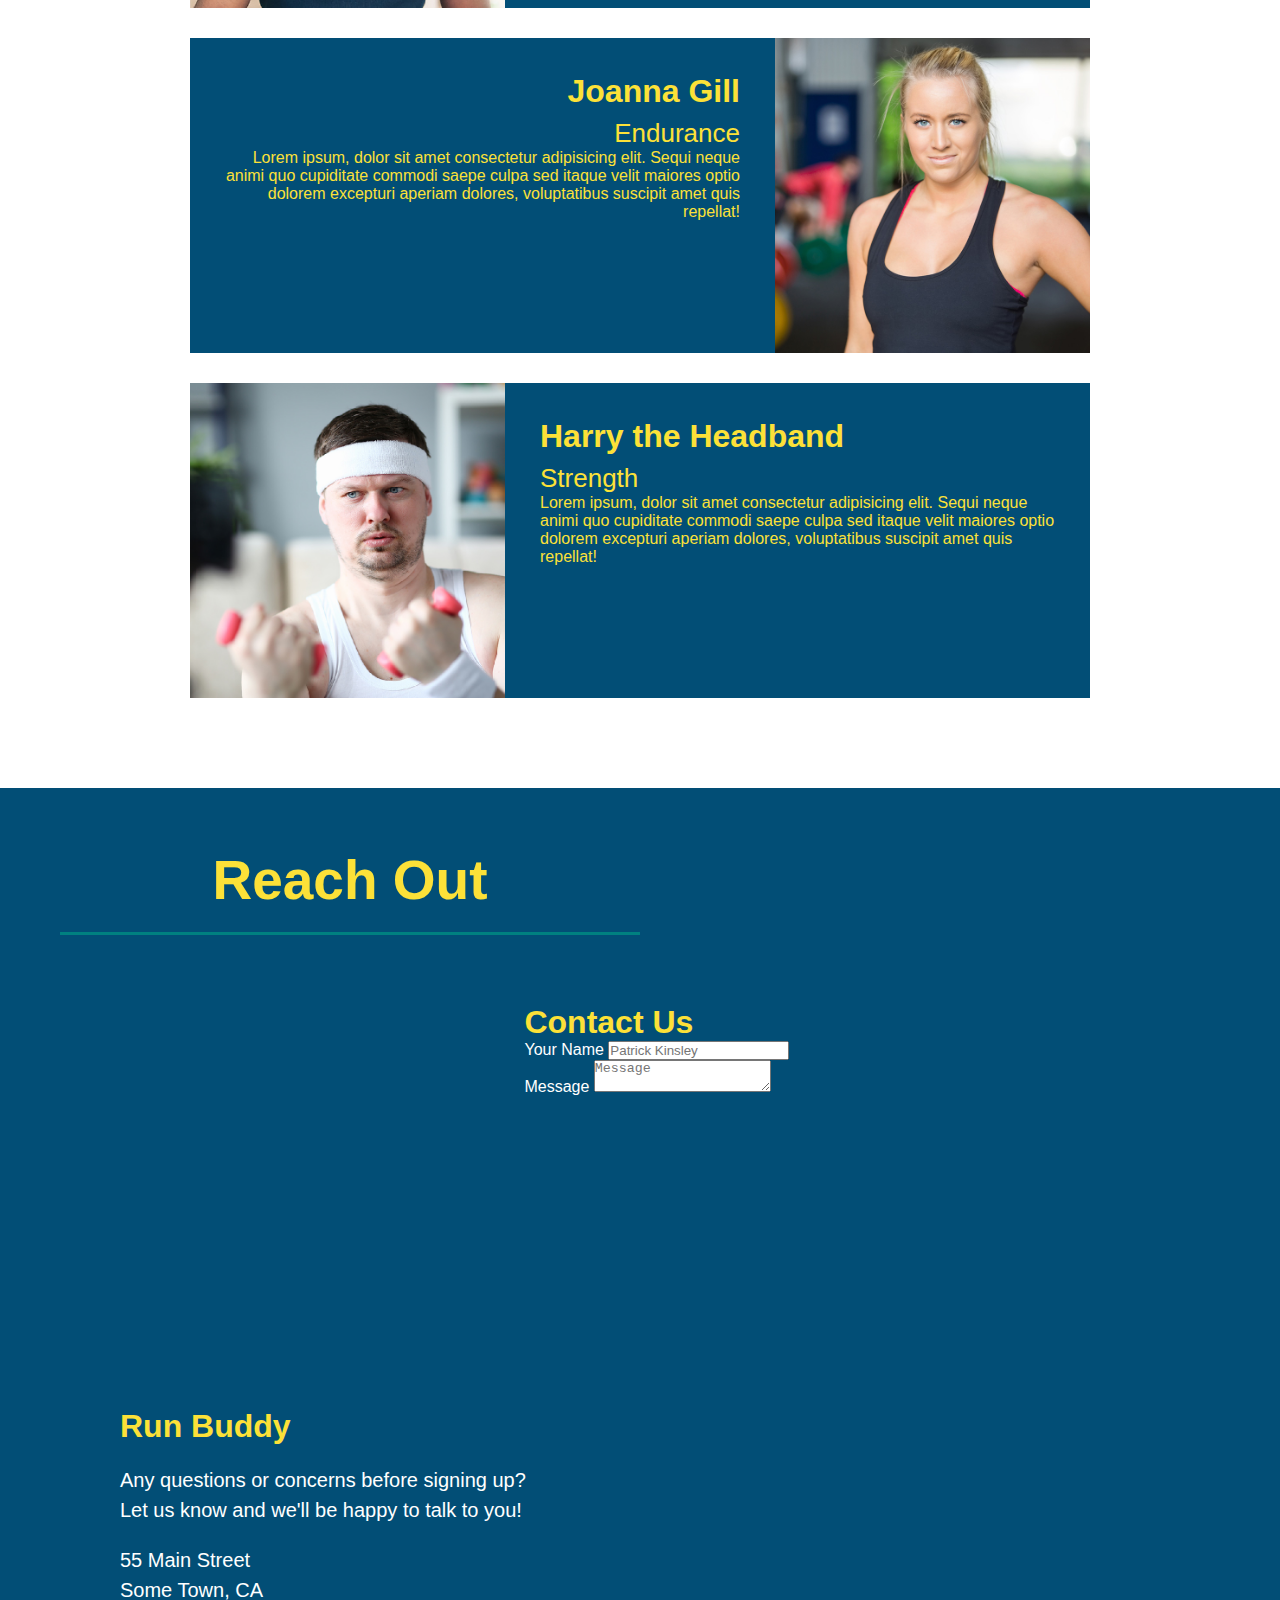
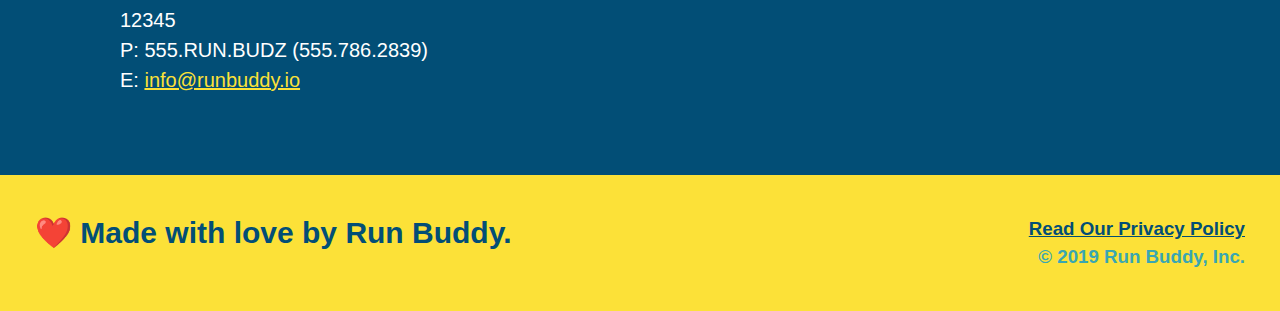
==== commit e6a49aad: "add flexbox to css" ====
--- a/index.html
+++ b/index.html
@@ -82,8 +82,15 @@
         
         <!--"what we do" section-->
        <section id="what-we-do" class="intro">
-            <h2 class="section-title primary-border">What We Do</h2>
-            <p>placeholder nonsense words I have no intention of typing out</p>
+           <div class="flex row">
+               <h2 class="section-title primary-border">
+               What We Do
+               </h2>
+            </div>
+            <div class="flex row">
+                <p>placeholder nonsense words I have no intention of typing out    
+                </p>
+            </div>
        </section>
 
         <!--"what you do" section-->
--- a/assets/css/style.css
+++ b/assets/css/style.css
@@ -17,15 +17,19 @@
     padding: 20px 35px;
 
     background-color: #39a6b2;
+
+    display:flex;
+
+    justify-content: space-between;
+
+    flex-wrap:wrap;
 }
 
 header h1 {
     font-weight:bold;
     font-size: 36px;
     color: #fce138;
-    margin: 0;
-    display: inline;
-}
+    margin: 0;}
 
 header a {
     text-decoration:none;
@@ -34,13 +38,19 @@
 }
 
 header nav {
-    float: right;
-
     margin: 7px o;
 }
 
-header nav ul li {
-    display: inline;
+header nav ul {
+    display: flex;
+
+    flex-wrap:wrap;
+
+    justify-content: space-between;
+
+    align-items: center;
+
+    list-style: none;
 }
 
 header nav ul li a {
@@ -48,7 +58,7 @@
 
     font-weight:lighter;
 
-    font-size:22px;
+    font-size:1.55vw;
 }
 
 footer {
@@ -58,10 +68,13 @@
     width: 100%;
 
     padding: 40px 35px;
+
+    display:flex;
+
+    justify-content: space-between;
 }
 
 footer h2 {
-    display: inline;
 
     color: #024e76;
 
@@ -71,7 +84,6 @@
 }
 
 footer div {
-    float: right;
 
     line-height: 1.5; 
 
@@ -91,13 +103,15 @@
 .hero {
     background-image: url("../images/hero.jpg");
 
-    height: 600px;
-
     background-size: cover;
 
     background-position: center;
 
-    position: relative;
+    display:flex;
+
+    justify-content: center;
+
+    flex-wrap:wrap;
 }
 
 .hero-form {
@@ -105,17 +119,13 @@
 
     background-color:#fce138;
 
-    width: 500px;
+    width: 40%;
+
+    margin:3.5%;
 
     padding: 20px;
 
     border: 3px solid #024e76;
-
-    position: absolute; 
-
-    bottom: 120px; 
-
-    right: 140px;
 }
 
 .h3 {
@@ -160,24 +170,16 @@
     font-size: 16px;
 }
 
-.intro {
+.hero-cta h2 {
+    font-style: italic;
+
+    font-size:55px;
+
+    color: #fce138;
+
     text-align: center;
 }
-
-.intro p {
-    line-height: 1.7;
-
-    color:#39a6b2;
-
-    width: 80%;
-
-    font-size: 20px;
-
-    margin: 0 auto;
-}
-
 .steps {
-    text-align:center;
 
     background:#fce138;
 }
@@ -187,13 +189,15 @@
 
     color:#024e76;
 
-    margin-bottom: 35px;
-
-    padding: 0 100px 20px 100px;
-
-    display:inline-block;
-
     border-bottom: 3px solid;
+
+    padding-bottom: 20px; 
+
+    text-align:center;
+
+    margin: 0 auto 35px auto;
+
+    width: 50%;
 }
 
 .primary-border {
@@ -235,7 +239,7 @@
 /* Hero Style End */
 
 .trainers {
-text-align: center
+
 }
 
 .trainer {
@@ -285,8 +289,6 @@
 
 .contact {
     background:#024e76;
-
-    text-align: center;
 }
 
 .contact h2 {
@@ -350,4 +352,12 @@
     color:#fce138;
 }
 
-/* REACH OUT STYLES END */+/* REACH OUT STYLES END */
+
+.flex-row {
+    display: flex;
+}
+
+.intro p {
+    text-align: center;
+}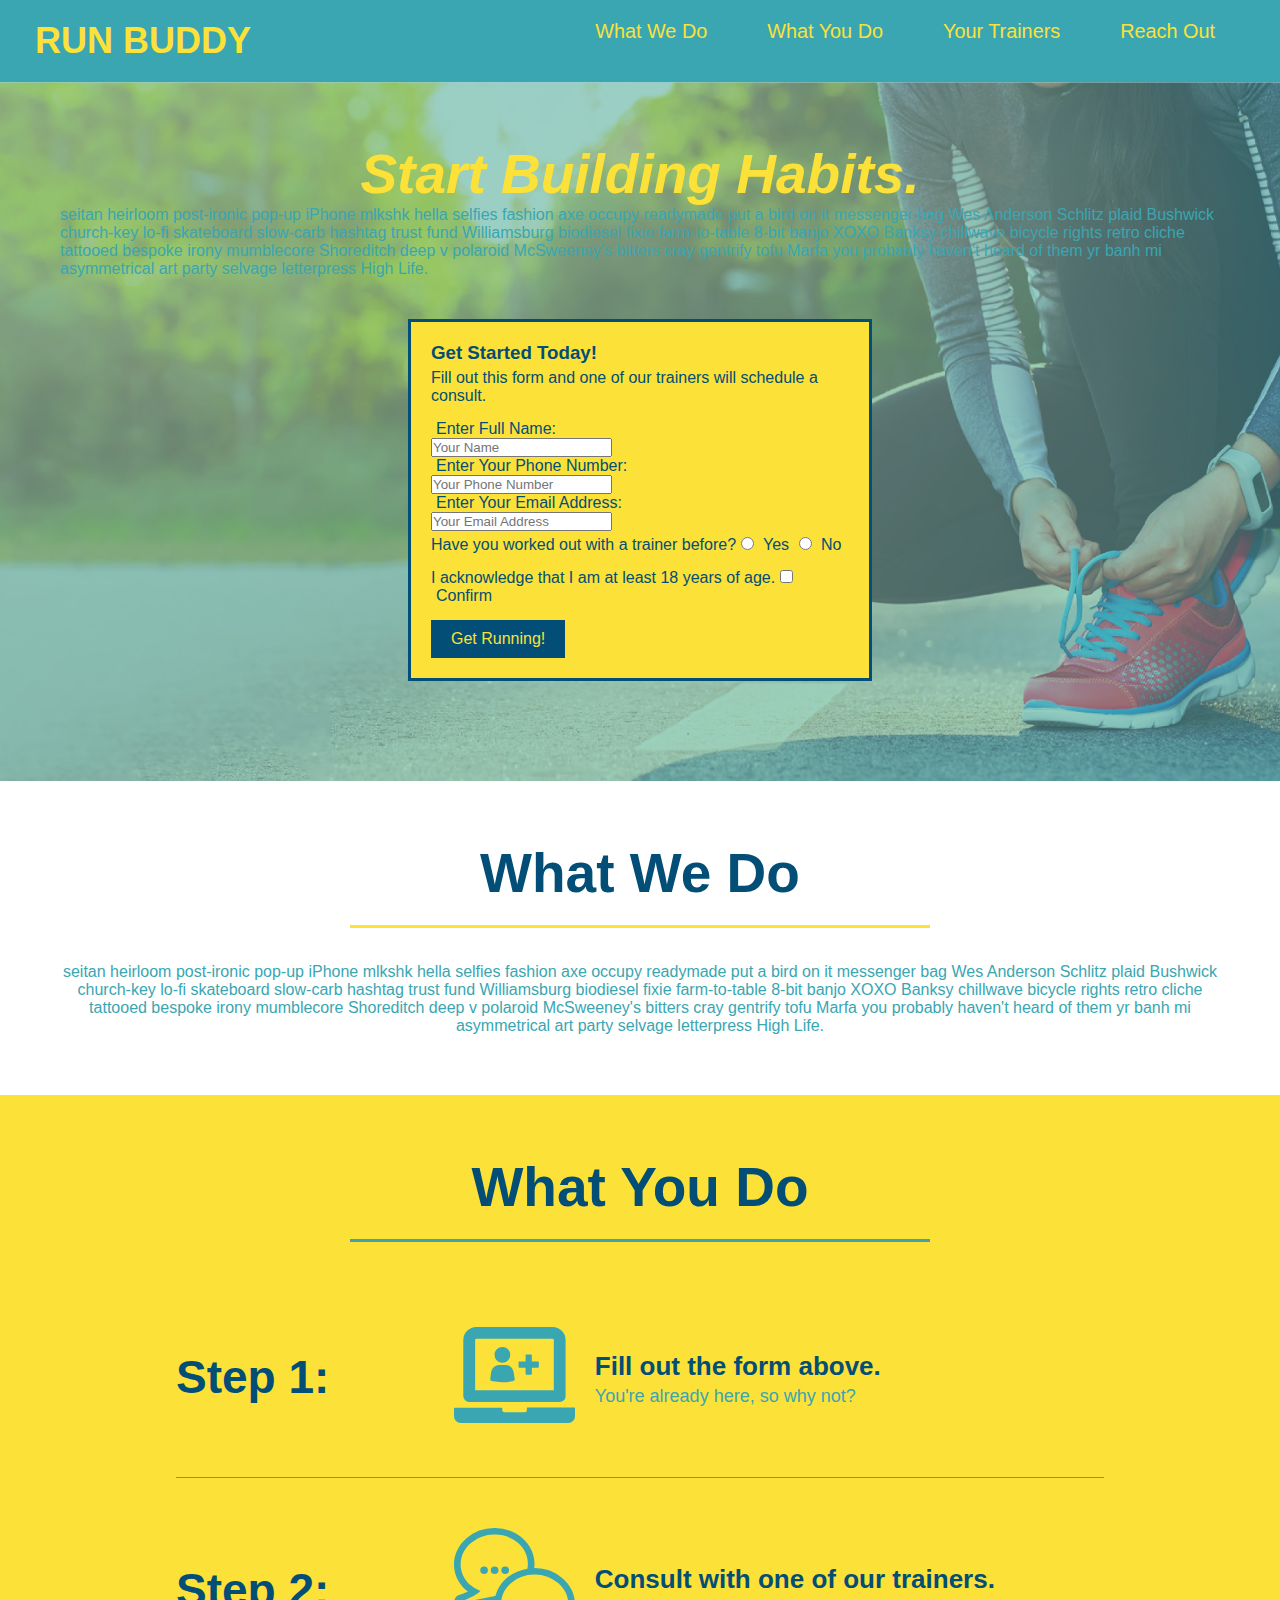
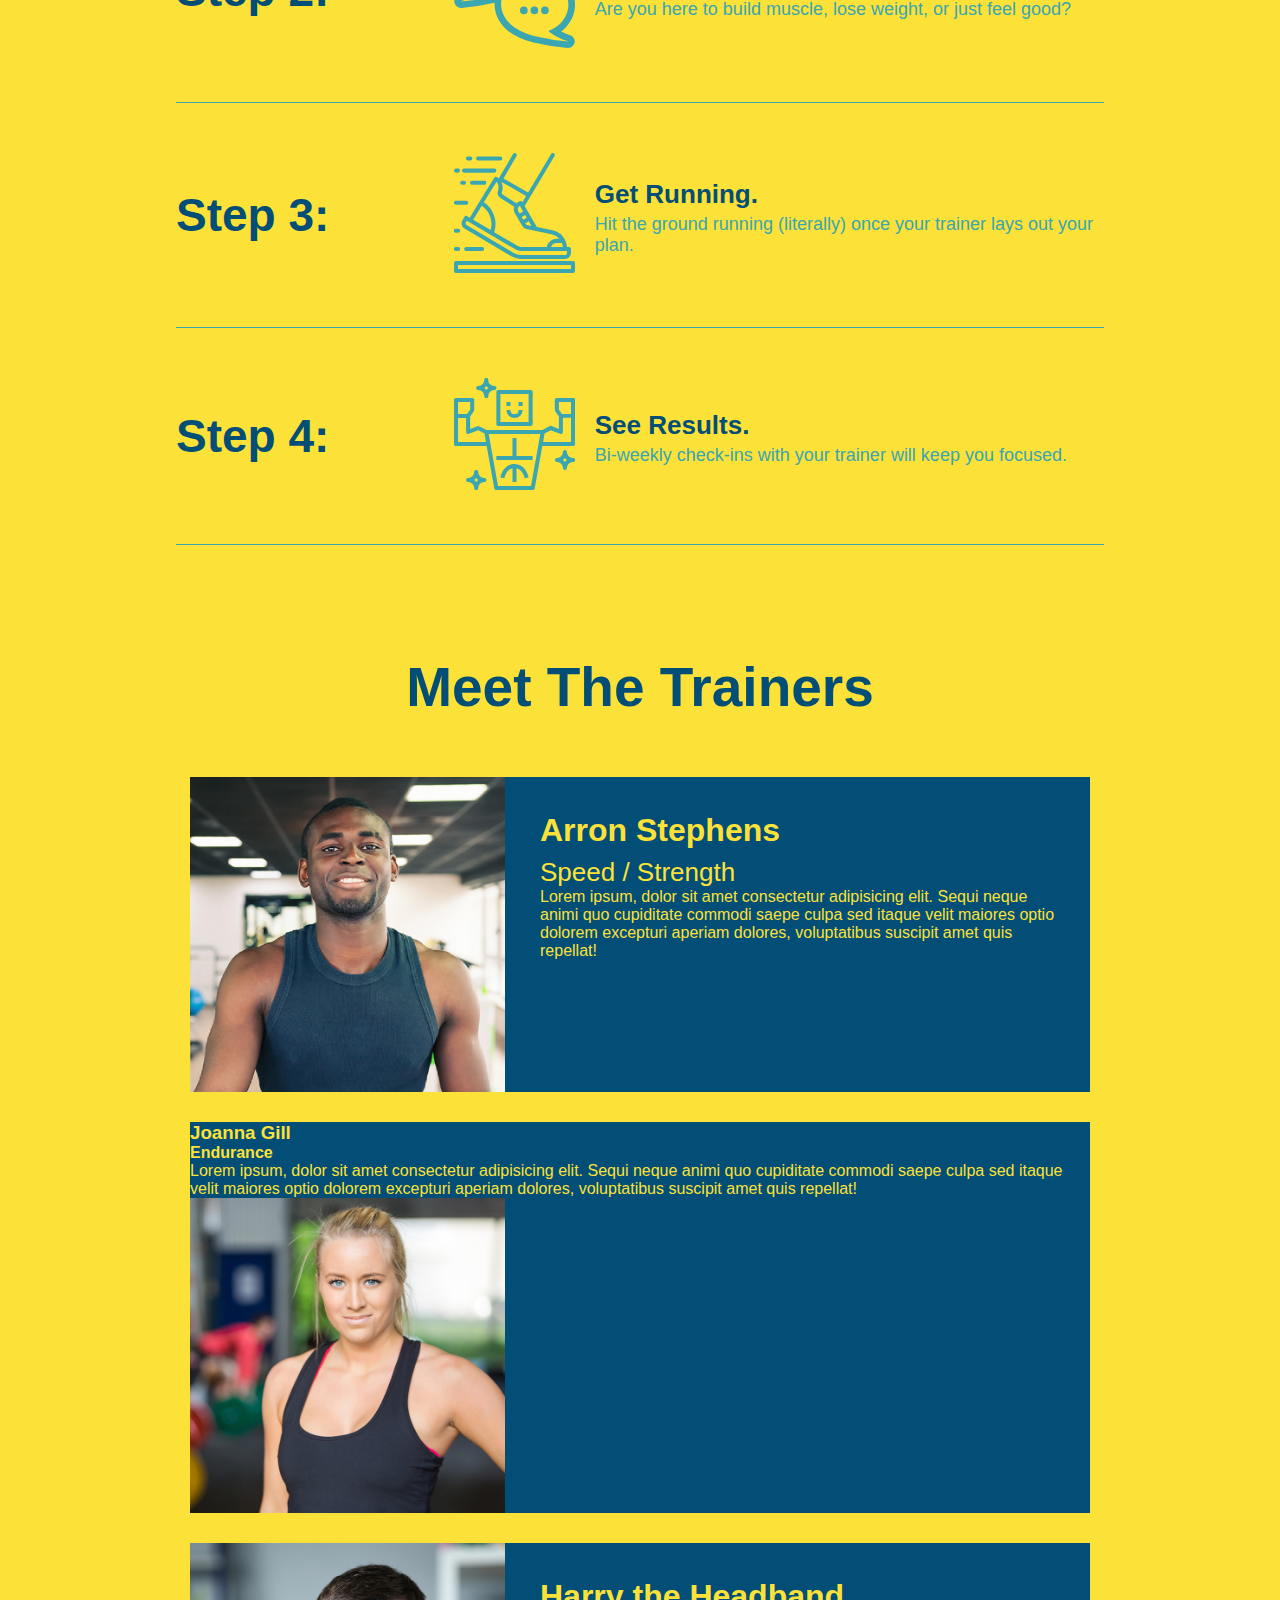
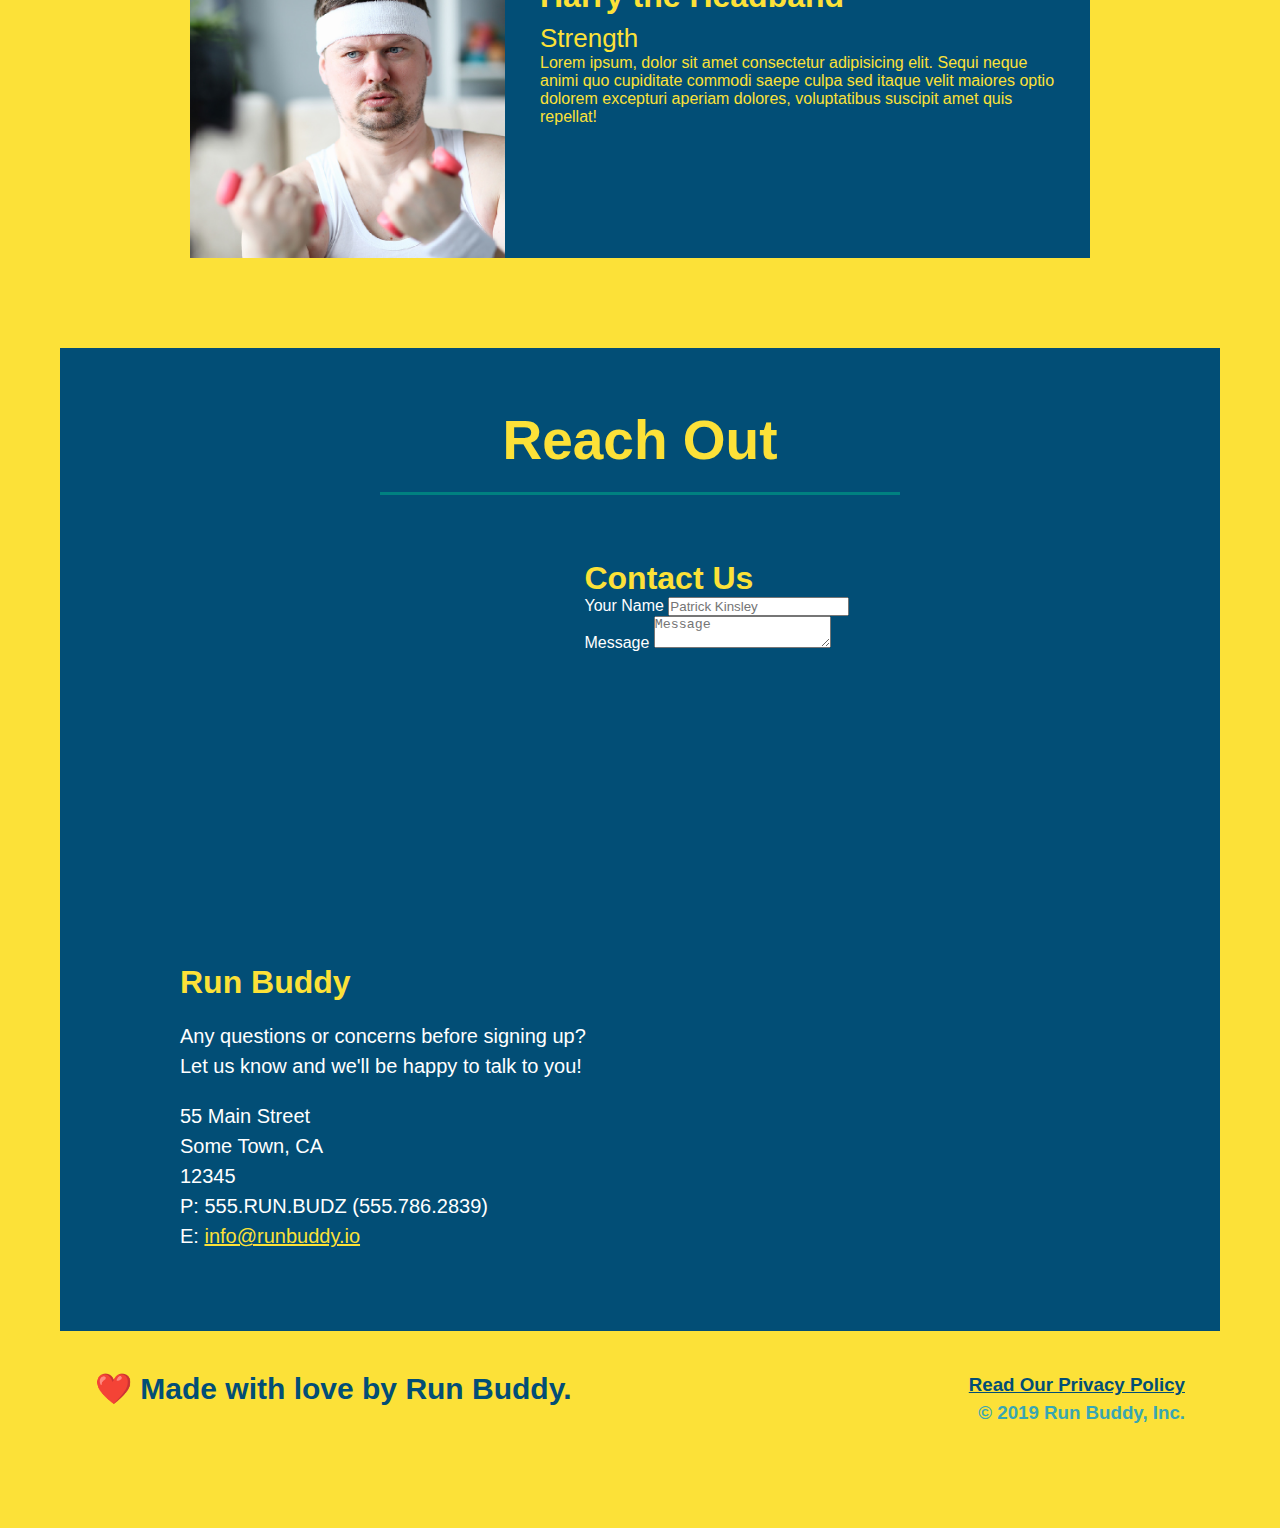
==== commit 0e3da258: "flexbox" ====
--- a/index.html
+++ b/index.html
@@ -1,10 +1,10 @@
 <!DOCTYPE html>
 <html lang="en">
-    <head>
-        <meta charset="UTF-8" />
-         <link rel="stylesheet" href="./assets/css/style.css" />
-        <title>RUN BUDDY</title>
-    </head>
+ <head>
+    <meta charset="UTF-8" />
+    <link rel="stylesheet" href="./assets/css/style.css" />
+    <title>RUN BUDDY</title>
+ </head>
     
     <body>
         <header>
@@ -32,9 +32,13 @@
             <!-- Hero section -->
      <section class="hero">
             <div class="hero-cta">
-                <h2>Start Building Habits</h2>
+                <h2>Start Building Habits.</h2>
              <p>
-                 seitan heirloom post-ironic pop-up iPhone mlkshk hella selfies fashion axe occupy readymade put a bird on it messenger bag Wes Anderson Schlitz plaid Bushwick church-key lo-fi skateboard slow-carb hashtag trust fund Williamsburg biodiesel fixie farm-to-table 8-bit banjo XOXO Banksy chillwave bicycle rights retro cliche tattooed bespoke irony mumblecore Shoreditch deep v polaroid McSweeney's bitters cray gentrify tofu Marfa you probably haven't heard of them yr banh mi asymmetrical art party selvage letterpress High Life.
+                 seitan heirloom post-ironic pop-up iPhone mlkshk hella selfies fashion axe occupy readymade put a bird on it
+                  messenger bag Wes Anderson Schlitz plaid Bushwick church-key lo-fi skateboard slow-carb hashtag trust fund 
+                  Williamsburg biodiesel fixie farm-to-table 8-bit banjo XOXO Banksy chillwave bicycle rights retro cliche 
+                  tattooed bespoke irony mumblecore Shoreditch deep v polaroid McSweeney's bitters cray gentrify tofu Marfa you 
+                  probably haven't heard of them yr banh mi asymmetrical art party selvage letterpress High Life.
                 </p>
             </div>
     
@@ -82,49 +86,86 @@
         
         <!--"what we do" section-->
        <section id="what-we-do" class="intro">
-           <div class="flex row">
-               <h2 class="section-title primary-border">
+           <div class="flex-row">
+            <h2 class="section-title primary-border">
                What We Do
                </h2>
             </div>
             <div class="flex row">
-                <p>placeholder nonsense words I have no intention of typing out    
+                <p> seitan heirloom post-ironic pop-up iPhone mlkshk hella selfies fashion axe occupy readymade put a bird on it
+                    messenger bag Wes Anderson Schlitz plaid Bushwick church-key lo-fi skateboard slow-carb hashtag trust fund
+                    Williamsburg biodiesel fixie farm-to-table 8-bit banjo XOXO Banksy chillwave bicycle rights retro cliche
+                    tattooed bespoke irony mumblecore Shoreditch deep v polaroid McSweeney's bitters cray gentrify tofu Marfa you
+                    probably haven't heard of them yr banh mi asymmetrical art party selvage letterpress High Life.   
                 </p>
             </div>
        </section>
 
         <!--"what you do" section-->
         <section id="what-you-do" class="steps">
+            <div class="flex-row">
              <h2 class="section-title secondary-border">What You Do</h2>
+            </div>
+            <div class="step">
+             <h3>Step 1:</h3>    
+              <div class="step-info">
+                  <div class="step-img">    
+                        <!--Insert this img element-->
+                        <img src="./assets/images/step-1.svg">
+                   </div>
+                   <div class="step-text">
+                       <h4>Fill out the form above.</h4>
+                       <p>You're already here, so why not?</p>
+                   </div>
+              </div>
+           </div>
+    
+            <div class="step">
+                <h3>Step 2:</h3>
+                <div class="step-info">
+                    <div class="step-img">
+                        <img src="./assets/images/step-2.svg" alt="" />
+                    </div>
+                    <div class="step-text">
+                        <h4>Consult with one of our trainers.</h4>
+                        <p> Are you here to build muscle, lose weight, or just feel good?</p>
+                    </div>
+                </div>
+            </div>
             
-            <div>
-                <!--Insert this img element-->
-                <img src="./assets/images/step-1.svg">
-                <h3><span>Step 1: Fill Out the Form Above.</span></h3>
-                <p>You're already here, so why not?</p>
-            </div>
-
-            <div>
-                <img src="./assets/images/step-2.svg">
-                <h3><span>Step 2: Consult with One of Our Trainers</span></h3>
-                <p>Are you here to build muscle, lose weight, or just feel good?</p>
-            </div>
-
-            <div>
-                <img src="./assets/images/step-3.svg">
-                <h3><span>Step 3: Get Running.</span></h3>
-                <p>Hit the ground running (literally) once your trainer lays out your plan.</p>
-            </div>
-
-            <div> 
-                <img src="./assets/images/step-4.svg">
-                <h3><span>Step 4: See Results.</span></h3>
-                <p>Bi-weekly check-ins with your trainer will keep you focused.</p>
-            </div>
-        </section>
+            <div class="step">
+                <h3>Step 3:</h3>
+                <div class="step-info">
+                    <div class="step-img">
+                        <img src="./assets/images/step-3.svg" alt="" />
+                    </div>
+                    <div class="step-text">
+                        <h4>Get Running.</h4>
+                        <p>Hit the ground running (literally) once your trainer lays out your plan.</p>
+                    </div>
+                </div>
+            </div>
+
+            <div class="step">
+                <h3>Step 4:</h3>
+                <div class="step-info">
+                    <div class="step-img">
+                        <img src="./assets/images/step-4.svg" alt="" />
+                    </div>
+                    <div class="step-text">
+                        <h4>See Results.</h4>
+                         <p>
+                             Bi-weekly check-ins with your trainer will keep you focused.
+                         </p>
+                    </div>
+                </div>
+            </div>
 
         <section id="your-trainers" class="trainers">
+            <div class="flex-row">
              <h2 class="section-title primary-border">Meet The Trainers</h2>
+           </div>
+
             <article class="trainer">
                  <img src="./assets/images/trainer-1.jpg" alt="Arron Stephens in his workout clothes, ready to pump iron." />
                  <div class="trainer-bio text-left">
@@ -137,7 +178,6 @@
             </article>
 
             <article class="trainer">
-                <div class="trainer-bio text-right">
                     <h3>Joanna Gill</h3>
                     <h4>Endurance</h4>
                     <p>Lorem ipsum, dolor sit amet consectetur adipisicing elit. Sequi neque animi quo cupiditate commodi saepe culpa sed
@@ -161,7 +201,9 @@
         </section>
 
         <section id="reach-out" class="contact">
-            <h2 class="section-title secondary-border">Reach Out</h2>
+            <div class="flex-row">
+             <h2 class="section-title secondary-border">Reach Out</h2>
+            </div>
             <div class="contact-info">
                 <iframe 
                 src="https://www.google.com/maps/embed?pb=!1m18!1m12!1m3!1d3146.0107711907895!2d-120.42504448482026!3d37.95353447972724!2m3!1f0!2f0!3f0!3m2!1i1024!2i768!4f13.1!3m3!1m2!1s0x8090c46e315aaf1b%3A0xb32d2fcd2023b726!2sMain%20St%2C%20Jamestown%2C%20CA%2095327!5e0!3m2!1sen!2sus!4v1650050976444!5m2!1sen!2sus" 
--- a/assets/css/style.css
+++ b/assets/css/style.css
@@ -208,32 +208,70 @@
     border-color:#39a6b2;
 }
 
-.steps div {
-    margin-bottom: 80px;
-}
-
-.steps img {
-    width: 15%;
-
-    margin: 10px 0;
-}
-
-.steps h3 {
+.step {
+    margin: 50px auto;
+
+    padding-bottom: 50px;
+
+    width: 80%;
+
+    border-bottom: 1px solid #39a6b2;
+
+    display: flex;
+
+    flex-wrap: wrap;
+
+    align-items: center;
+
+    justify-content: space-between;
+
+    background-color:#fce138;
+}
+
+.step h3 {
     color:#024e76;
 
     font-size: 46px;
 
-    margin-top: 10px;
-}
-
-.steps p {
+    flex: 1 30%;
+}
+
+.step-text p {
     color: #39a6b2;
 
-    font-size: 23px;
-}
-
-.steps span {
-    font-size:36px;
+    font-size: 18px;
+}
+
+.step-text h4 {
+    font-size:26px;
+
+    line-height:1.5;
+
+    color: #024e76;
+}
+
+.step-info {
+    flex: 2 70%;
+
+    display: flex;
+
+    flex-wrap: wrap;
+
+    align-items: center;
+}
+
+.step-img {
+    flex: 1 12%;
+
+    margin-right: 20px;
+}
+
+.step-text {
+    flex: 12;
+}
+
+.step-img img {
+    max-width:100%
 }
 
 /* Hero Style End */
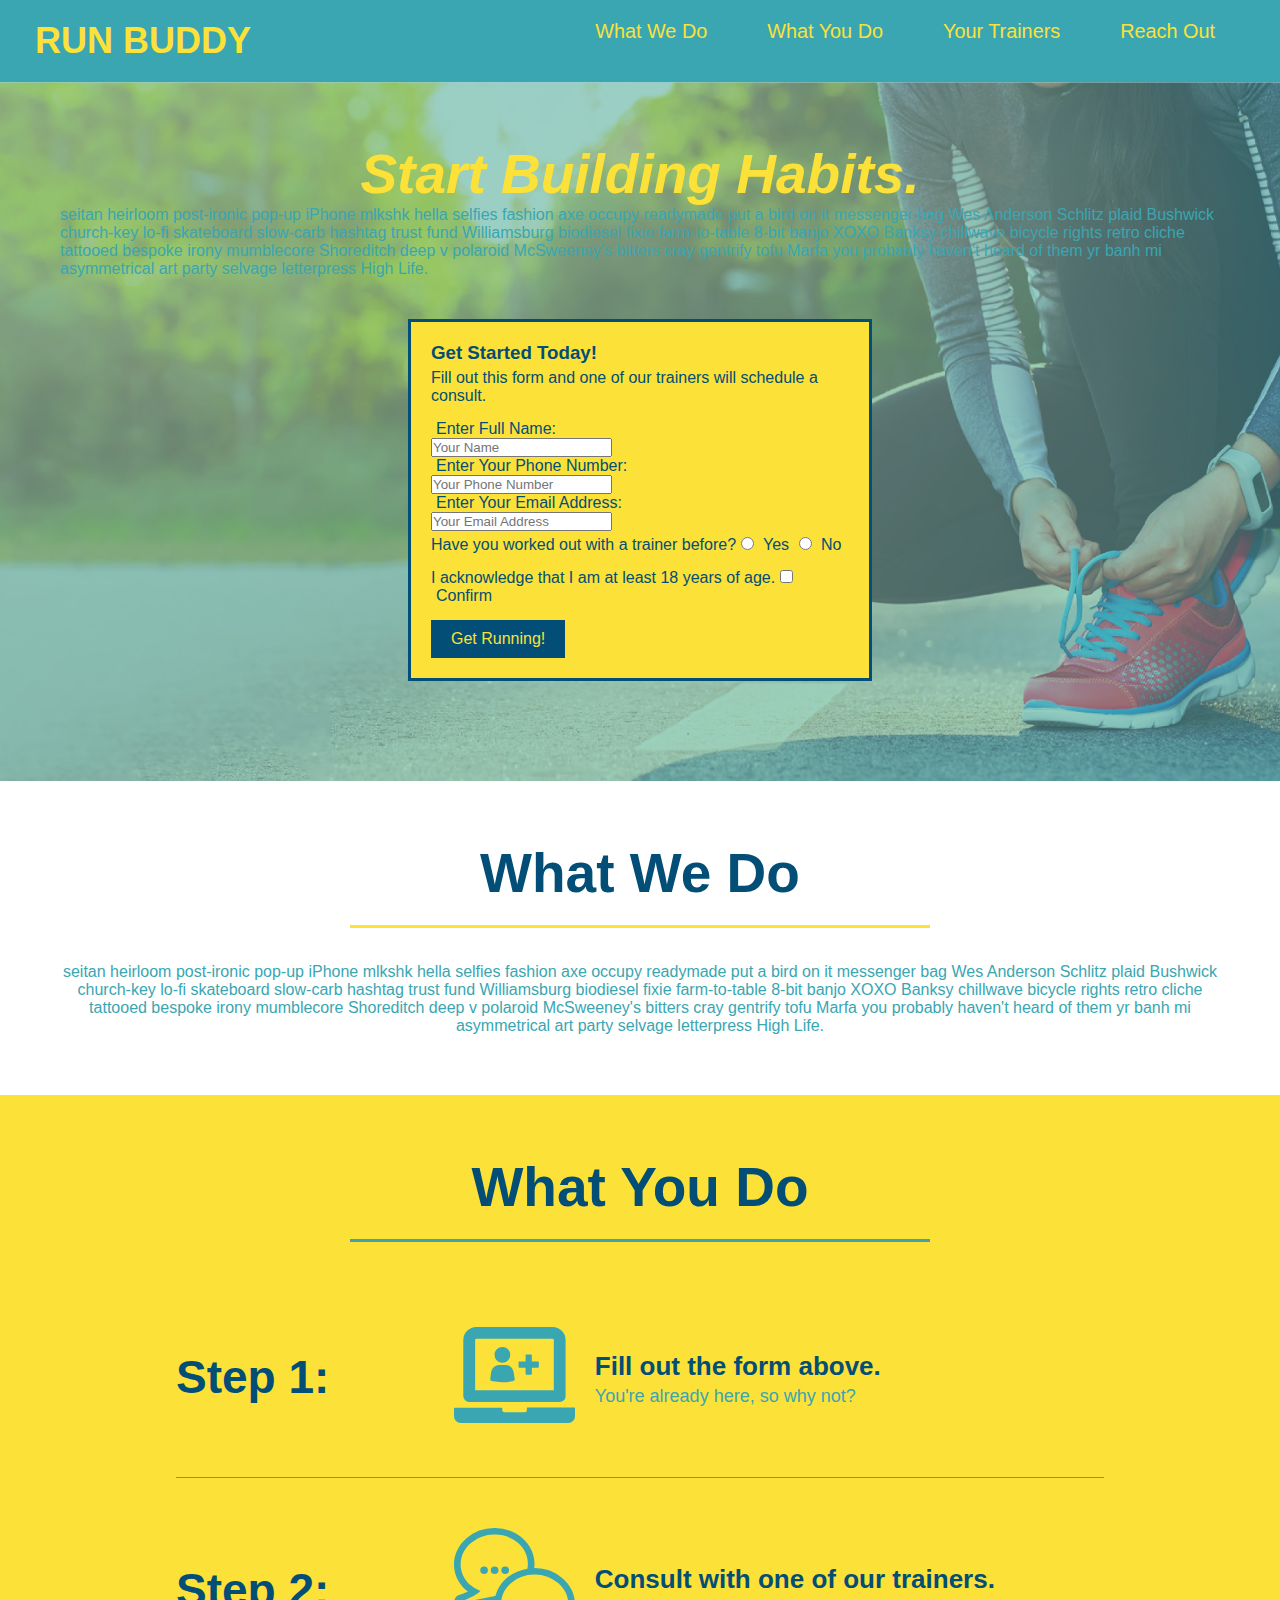
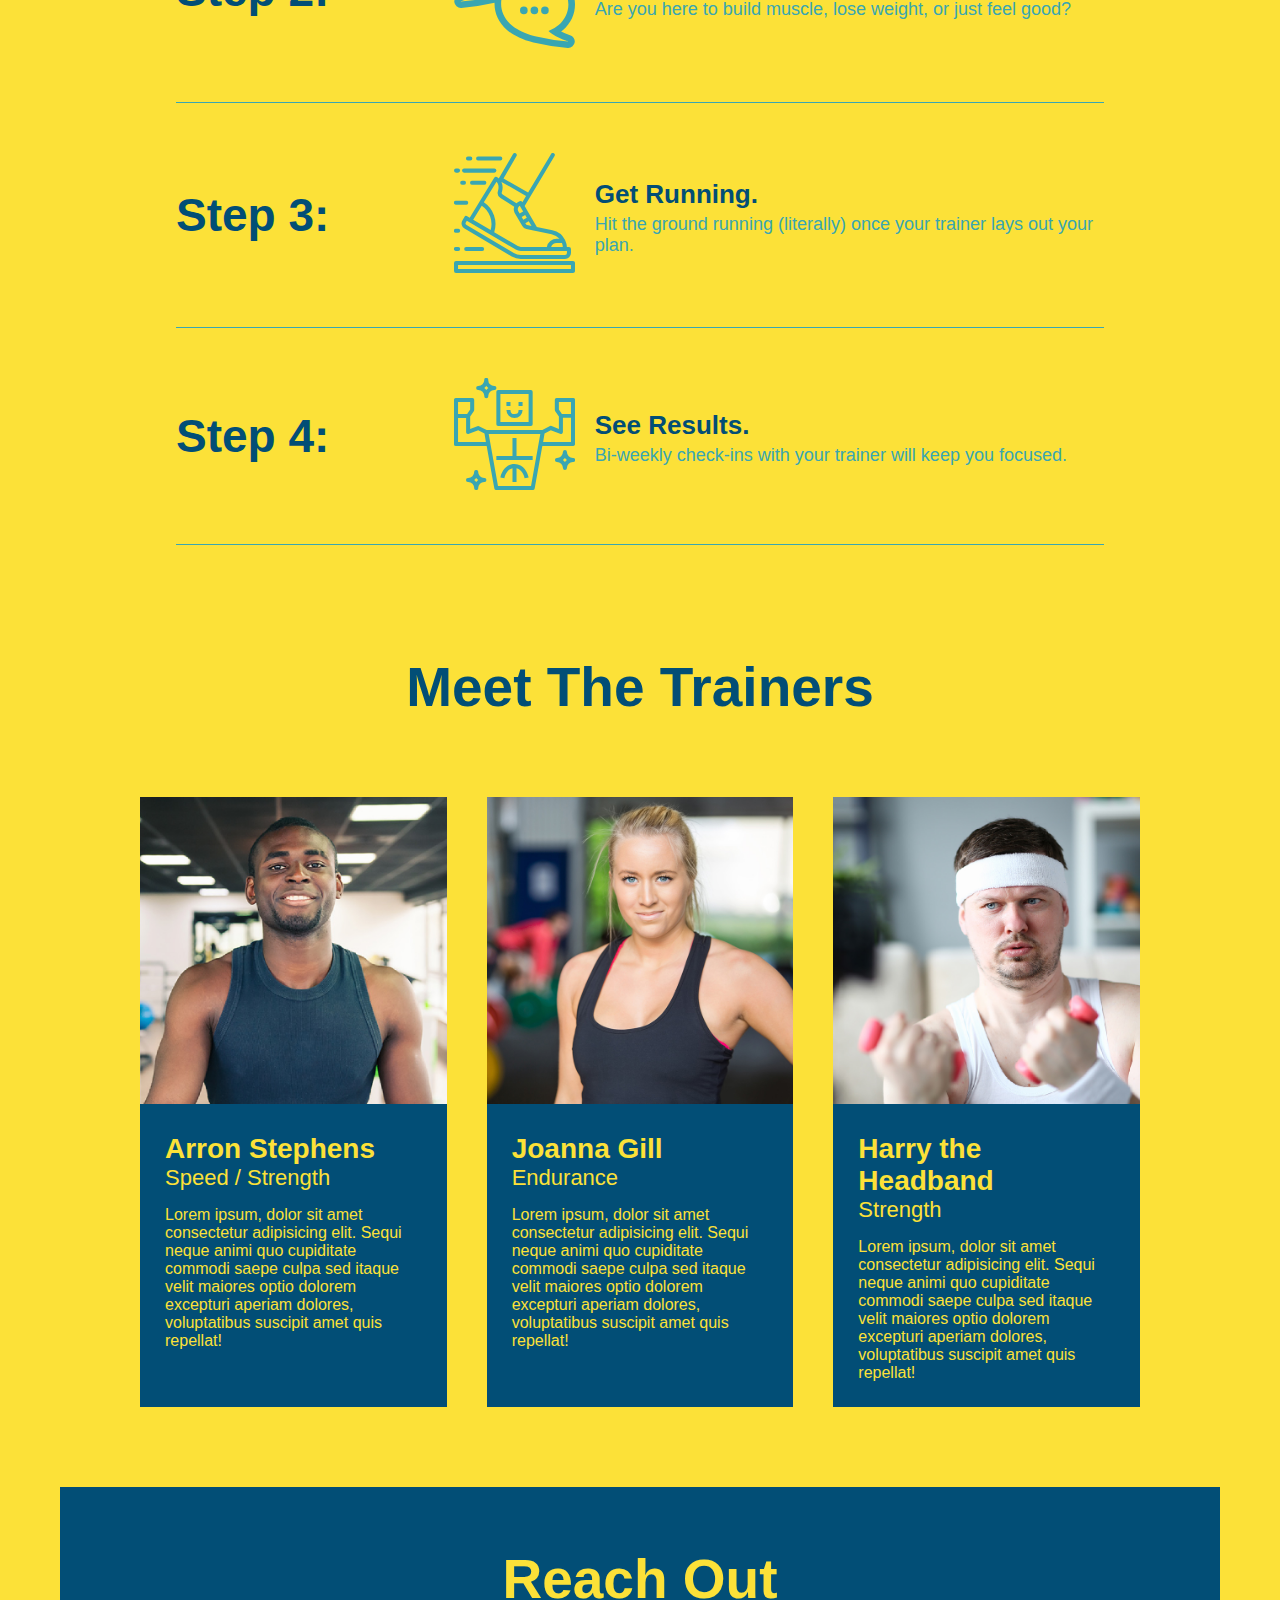
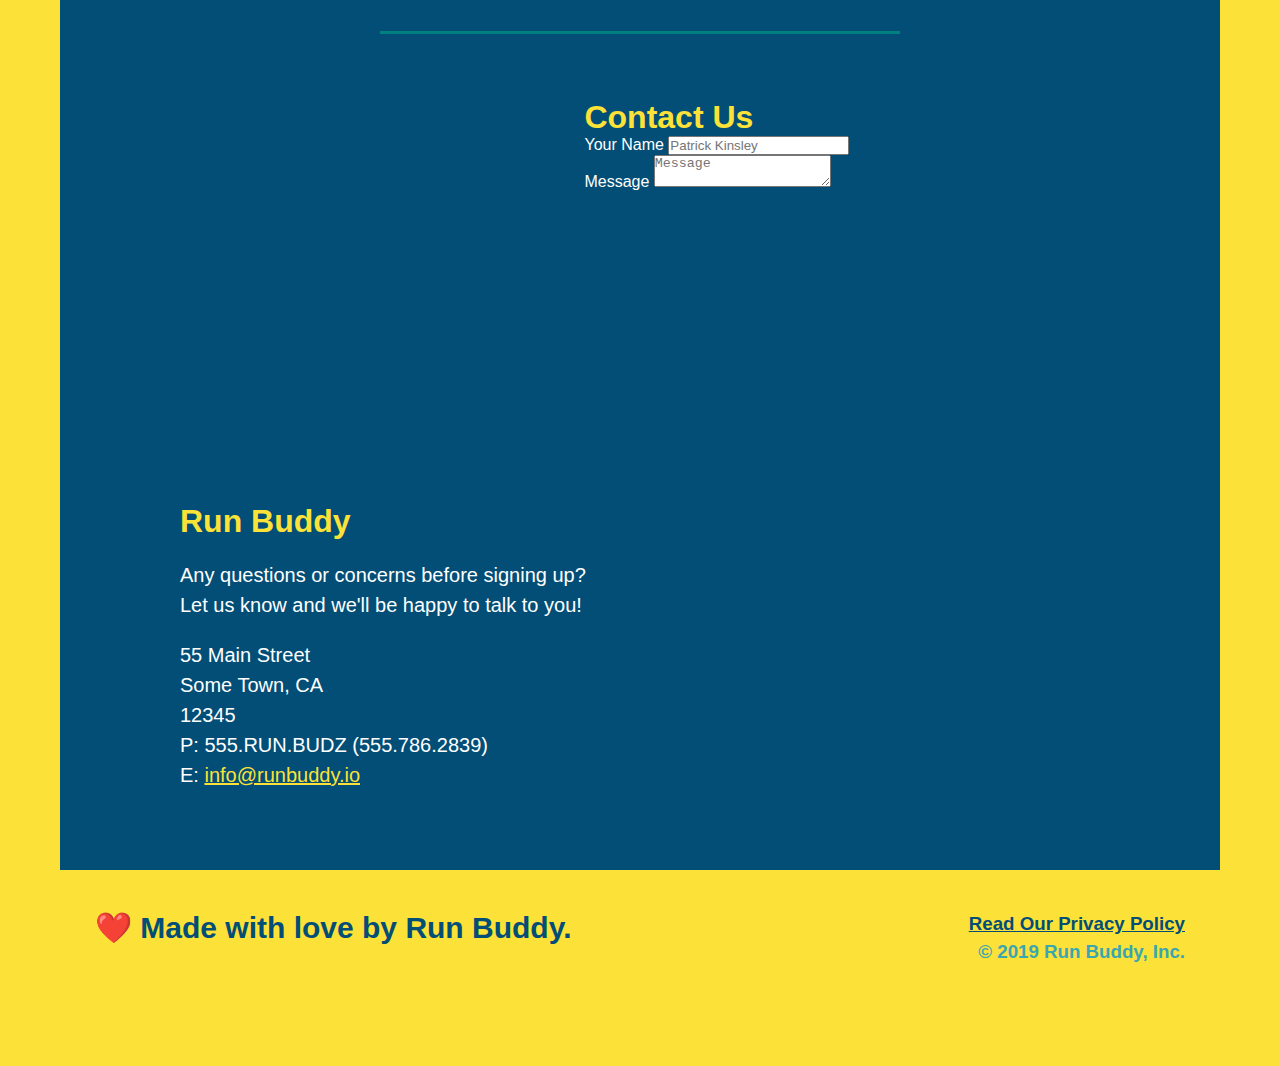
==== commit a3192b0d: "add flexbox to trainers" ====
--- a/index.html
+++ b/index.html
@@ -161,44 +161,46 @@
                 </div>
             </div>
 
-        <section id="your-trainers" class="trainers">
-            <div class="flex-row">
+    <section id="your-trainers">
+         <div class="flex-row">
              <h2 class="section-title primary-border">Meet The Trainers</h2>
-           </div>
-
+        </div>
+
+        <div class="trainers">
             <article class="trainer">
                  <img src="./assets/images/trainer-1.jpg" alt="Arron Stephens in his workout clothes, ready to pump iron." />
-                 <div class="trainer-bio text-left">
-                     <h3>Arron Stephens</h3>
-                     <h4>Speed / Strength</h4>
+                    <div class="trainer-bio">
+                     <h3 class="trainer-name">Arron Stephens</h3>
+                     <h4 class="trainer-role">Speed / Strength</h4>
                      <p>Lorem ipsum, dolor sit amet consectetur adipisicing elit. Sequi neque animi quo cupiditate commodi saepe culpa sed
                         itaque velit maiores optio dolorem excepturi aperiam dolores, voluptatibus suscipit amet quis repellat!
                      </p>
-                 </div>
+                    </div>
             </article>
 
             <article class="trainer">
-                    <h3>Joanna Gill</h3>
-                    <h4>Endurance</h4>
+                <img src=./assets/images/trainer-2.jpg alt="Joanna Gill cooling off after a workout." />
+                <div class="trainer-bio">
+                    <h3 class="trainer-name">Joanna Gill</h3>
+                    <h4 class="trainer-role">Endurance</h4>
                     <p>Lorem ipsum, dolor sit amet consectetur adipisicing elit. Sequi neque animi quo cupiditate commodi saepe culpa sed
                         itaque velit maiores optio dolorem excepturi aperiam dolores, voluptatibus suscipit amet quis repellat!
                     </p>
                 </div>
-                 <img src=./assets/images/trainer-2.jpg alt="Joanna Gill cooling off after a workout." />
             </article>
 
             <article class="trainer">
                 <img src="./assets/images/trainer-3.jpg" alt="Harry Smith wearing a headband and lifting comically small pink weights.">
-                <div class="trainer-bio text-left">
-                     <h3>Harry the Headband</h3>
-                     <h4>Strength</h4>
+                    <div class="trainer-bio">
+                     <h3 class="trainer-name">Harry the Headband</h3>
+                     <h4 class="trainer-role">Strength</h4>
                      <p>Lorem ipsum, dolor sit amet consectetur adipisicing elit. Sequi neque animi quo cupiditate commodi saepe culpa sed
                         itaque velit maiores optio dolorem excepturi aperiam dolores, voluptatibus suscipit amet quis repellat!
                      </p>
-                </div>
-                            </article>
-
-        </section>
+                    </div>
+            </article>
+        </div>
+    </section>
 
         <section id="reach-out" class="contact">
             <div class="flex-row">
--- a/assets/css/style.css
+++ b/assets/css/style.css
@@ -276,33 +276,23 @@
 
 /* Hero Style End */
 
-.trainers {
-
-}
 
 .trainer {
-    width: 900px;
-
-    margin: 0 auto 30px auto;
+    margin: 20px;
 
     background:#024e76;
 
     color:#fce138;
 
-    overflow: auto;
+    flex: 1;
 }
 
 .trainer img {
-    width: 35%;
-    float: left;
+    width: 100%;
 }
 
 .trainer-bio {
-    padding: 35px;
-
-    float: left;
-
-    width: 65%
+    padding: 25px;
 }
 
 .text-left {
@@ -314,15 +304,27 @@
 }
 
 .trainer-bio h3 {
-    font-size: 32px;
-
-    margin-bottom: 8px;
+    font-size: 28px;
 }
 
 .trainer-bio h4 {
     font-weight: lighter;
 
-    font-size: 26px;
+    font-size: 22px;
+
+    margin-bottom: 15px;
+}
+
+.trainers {
+    width: 100%;
+
+    margin: 0 auto;
+
+    display: flex;
+
+    flex-wrap: wrap;
+
+    justify-content: space-around;
 }
 
 .contact {
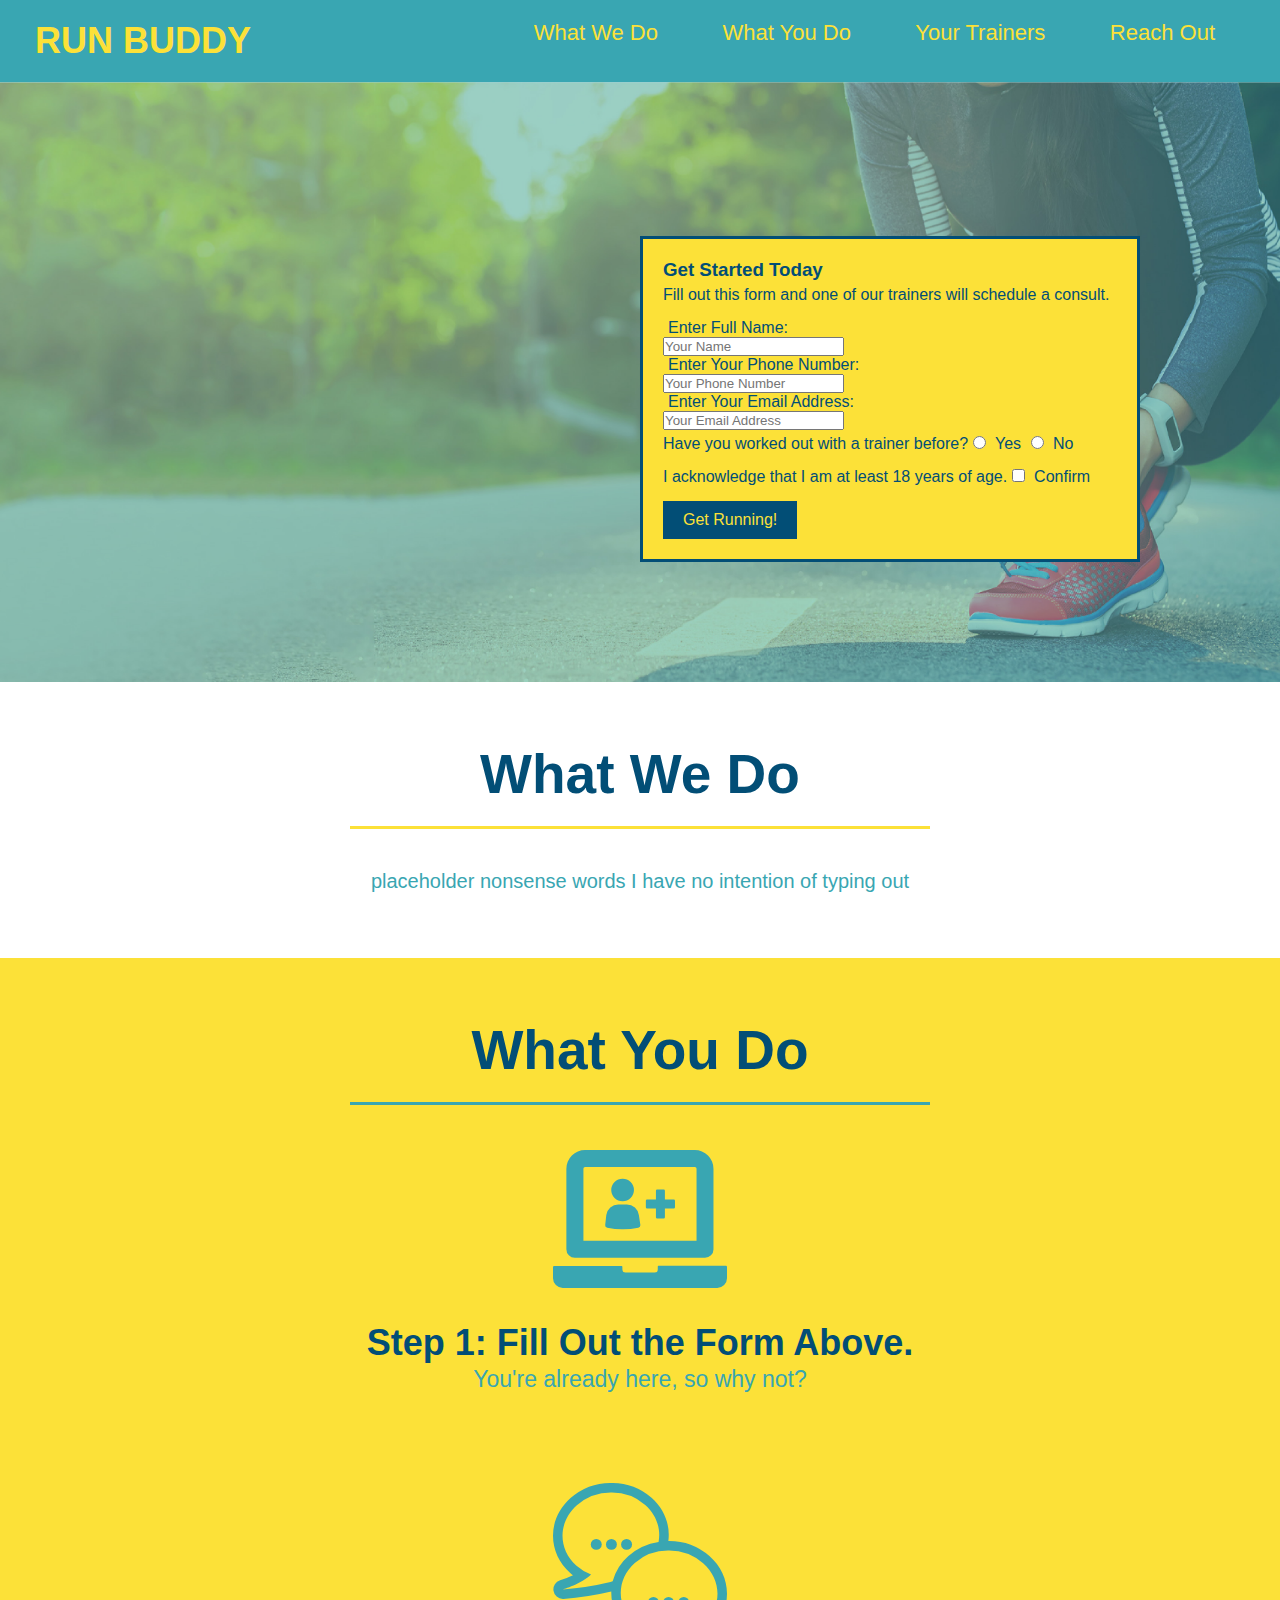
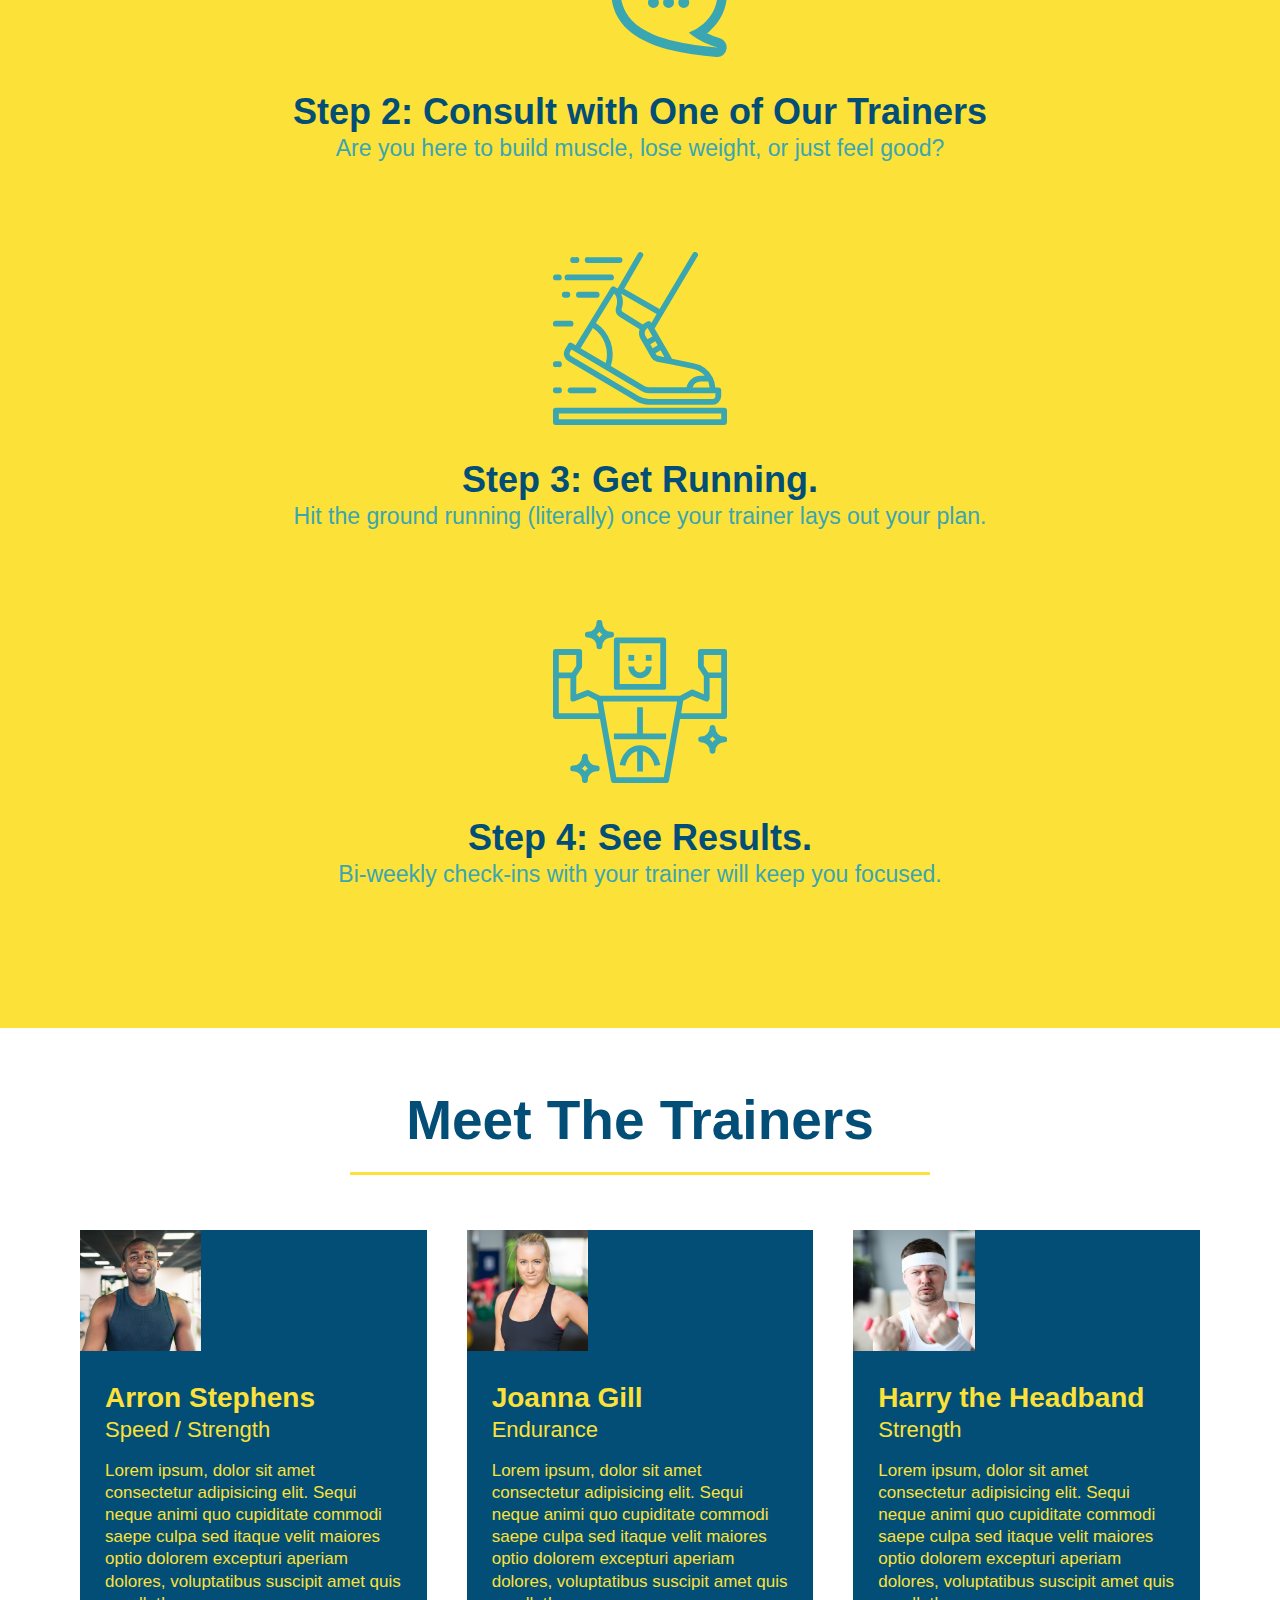
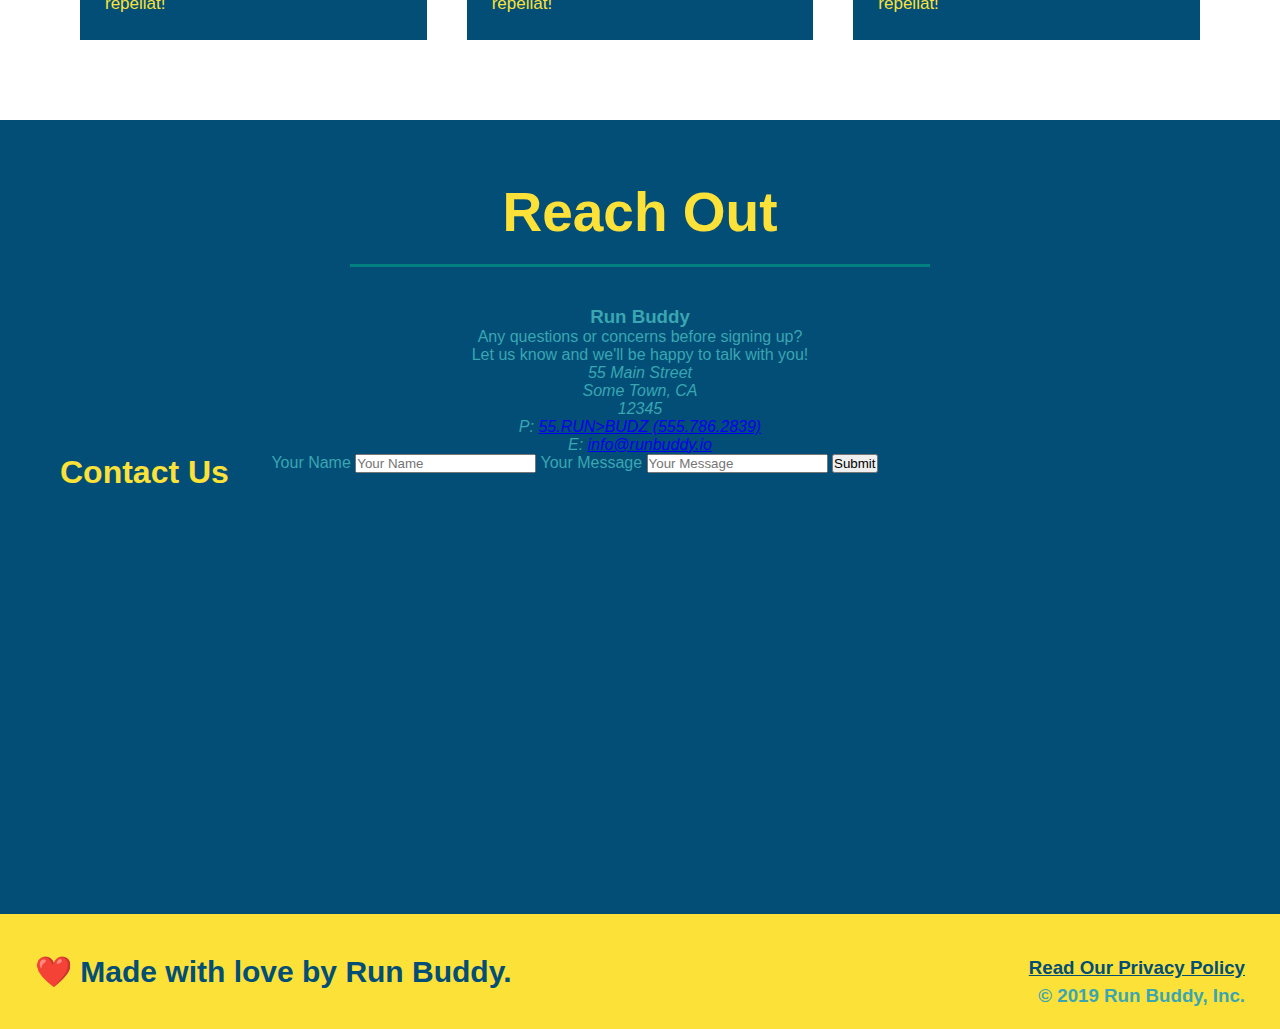
==== commit a6c082e5: "reach out three column" ====
--- a/index.html
+++ b/index.html
@@ -1,259 +1,220 @@
 <!DOCTYPE html>
 <html lang="en">
- <head>
+
+<head>
     <meta charset="UTF-8" />
     <link rel="stylesheet" href="./assets/css/style.css" />
     <title>RUN BUDDY</title>
- </head>
-    
-    <body>
-        <header>
-            <h1>RUN BUDDY</h1>
-                <nav>
-                    <ul>
-                     <li>
-                        <a href="#what-we-do">What We Do</a>
-                        </li>
-
-                        <li>
-                        <a href="#what-you-do">What You Do</a>
-                        </li>
-
-                        <li>
-                        <a href="#your-trainers">Your Trainers</a>
-                        </li>
-
-                        <li>
-                        <a href="#reach-out">Reach Out</a>   
-                        </li>
-                    </ul>
-                </nav>  
-       </header>
-            <!-- Hero section -->
-     <section class="hero">
-            <div class="hero-cta">
-                <h2>Start Building Habits.</h2>
-             <p>
-                 seitan heirloom post-ironic pop-up iPhone mlkshk hella selfies fashion axe occupy readymade put a bird on it
-                  messenger bag Wes Anderson Schlitz plaid Bushwick church-key lo-fi skateboard slow-carb hashtag trust fund 
-                  Williamsburg biodiesel fixie farm-to-table 8-bit banjo XOXO Banksy chillwave bicycle rights retro cliche 
-                  tattooed bespoke irony mumblecore Shoreditch deep v polaroid McSweeney's bitters cray gentrify tofu Marfa you 
-                  probably haven't heard of them yr banh mi asymmetrical art party selvage letterpress High Life.
+</head>
+
+<body>
+    <header>
+        <h1>RUN BUDDY</h1>
+        <nav>
+            <ul>
+                <li>
+                    <a href="#what-we-do">What We Do</a>
+                </li>
+
+                <li>
+                    <a href="#what-you-do">What You Do</a>
+                </li>
+
+                <li>
+                    <a href="#your-trainers">Your Trainers</a>
+                </li>
+
+                <li>
+                    <a href="#reach-out">Reach Out</a>
+                </li>
+            </ul>
+        </nav>
+    </header>
+    <!-- Hero section -->
+    <section class="hero">
+        <div class="hero-form">
+            <h3>Get Started Today</h3>
+            <p>Fill out this form and one of our trainers will schedule a consult.</p>
+            <!-- Add form element -->
+            <form>
+                <label for="name">Enter Full Name:</label>
+                <br />
+                <input type="text" placeholder="Your Name" name="name" id="name" class="form input" />
+                <br />
+                <label for="phone">Enter Your Phone Number:</label>
+                <br />
+                <input type="tel" placeholder="Your Phone Number" name="phone" id="phone" class="form input" />
+                <br />
+                <label for="email">Enter Your Email Address:</label>
+                <br />
+                <input type="email" placeholder="Your Email Address" name="email" id="email" class="form input" />
+                <br />
+
+                <p> Have you worked out with a trainer before?
+                    <input type="radio" name="trainer confirm" id="trainer-yes" />
+
+                    <label for="trainer yes">Yes</label>
+
+                    <input type="radio" name="trainer confirm" id="trainer-no" />
+
+                    <label for="trainer no">No</label>
                 </p>
-            </div>
-    
-            <div class="hero-form">
-                <h3>Get Started Today!</h3>
-                <p>
-                    Fill out this form and one of our trainers will schedule a consult. 
-                    </p>
-                    <!-- Add form element -->
-                <form>
-                    <label for="name">Enter Full Name:</label>  
-                    <br />
-                    <input type="text" placeholder="Your Name" name="name" id="name" class="form input" />
-                    <br />
-                    <label for="phone">Enter Your Phone Number:</label>
-                    <br />
-                    <input type="tel" placeholder="Your Phone Number" name="phone" id="phone" class="form input" />
-                    <br />
-                    <label for="email">Enter Your Email Address:</label>
-                    <br />
-                    <input type="email" placeholder="Your Email Address" name="email" id="email" class="form input" />
-                    <br />
-                
-                    <p> Have you worked out with a trainer before?
-                    <input type="radio" name="trainer confirm" id="trainer-yes" />
-
-                    <label for="trainer yes">Yes</label>
-
-                    <input type="radio" name="trainer confirm" id="trainer-no" />
-
-                    <label for="trainer no">No</label>
-                 </p>
-
-                 <p>I acknowledge that I am at least 18 years of age.
-                 <input type="checkbox" name="checkbox" id="age confirm" />
+
+                <p>I acknowledge that I am at least 18 years of age.
+                    <input type="checkbox" name="checkbox" id="age confirm" />
 
                     <label for="checkbox">Confirm</label>
-                    </p>
-
-                    <button type="submit">Get Running!
-                    </button>
-                </form>
-            </div>
-       </section>
-        
-        <!--"what we do" section-->
-       <section id="what-we-do" class="intro">
-           <div class="flex-row">
-            <h2 class="section-title primary-border">
-               What We Do
-               </h2>
-            </div>
-            <div class="flex row">
-                <p> seitan heirloom post-ironic pop-up iPhone mlkshk hella selfies fashion axe occupy readymade put a bird on it
-                    messenger bag Wes Anderson Schlitz plaid Bushwick church-key lo-fi skateboard slow-carb hashtag trust fund
-                    Williamsburg biodiesel fixie farm-to-table 8-bit banjo XOXO Banksy chillwave bicycle rights retro cliche
-                    tattooed bespoke irony mumblecore Shoreditch deep v polaroid McSweeney's bitters cray gentrify tofu Marfa you
-                    probably haven't heard of them yr banh mi asymmetrical art party selvage letterpress High Life.   
                 </p>
-            </div>
-       </section>
-
-        <!--"what you do" section-->
-        <section id="what-you-do" class="steps">
-            <div class="flex-row">
-             <h2 class="section-title secondary-border">What You Do</h2>
-            </div>
-            <div class="step">
-             <h3>Step 1:</h3>    
-              <div class="step-info">
-                  <div class="step-img">    
-                        <!--Insert this img element-->
-                        <img src="./assets/images/step-1.svg">
-                   </div>
-                   <div class="step-text">
-                       <h4>Fill out the form above.</h4>
-                       <p>You're already here, so why not?</p>
-                   </div>
-              </div>
-           </div>
-    
-            <div class="step">
-                <h3>Step 2:</h3>
-                <div class="step-info">
-                    <div class="step-img">
-                        <img src="./assets/images/step-2.svg" alt="" />
-                    </div>
-                    <div class="step-text">
-                        <h4>Consult with one of our trainers.</h4>
-                        <p> Are you here to build muscle, lose weight, or just feel good?</p>
-                    </div>
-                </div>
-            </div>
-            
-            <div class="step">
-                <h3>Step 3:</h3>
-                <div class="step-info">
-                    <div class="step-img">
-                        <img src="./assets/images/step-3.svg" alt="" />
-                    </div>
-                    <div class="step-text">
-                        <h4>Get Running.</h4>
-                        <p>Hit the ground running (literally) once your trainer lays out your plan.</p>
-                    </div>
-                </div>
-            </div>
-
-            <div class="step">
-                <h3>Step 4:</h3>
-                <div class="step-info">
-                    <div class="step-img">
-                        <img src="./assets/images/step-4.svg" alt="" />
-                    </div>
-                    <div class="step-text">
-                        <h4>See Results.</h4>
-                         <p>
-                             Bi-weekly check-ins with your trainer will keep you focused.
-                         </p>
-                    </div>
-                </div>
-            </div>
+
+                <button type="submit">Get Running!
+                </button>
+            </form>
+        </div>
+    </section>
+
+    <!--"what we do" section-->
+    <section id="what-we-do" class="intro">
+        <h2 class="section-title primary-border">What We Do</h2>
+        <p>placeholder nonsense words I have no intention of typing out</p>
+    </section>
+
+    <!--"what you do" section-->
+    <section id="what-you-do" class="steps">
+        <h2 class="section-title secondary-border">What You Do</h2>
+
+        <div>
+            <!--Insert this img element-->
+            <img src="./assets/images/step-1.svg">
+            <h3><span>Step 1: Fill Out the Form Above.</span></h3>
+            <p>You're already here, so why not?</p>
+        </div>
+
+        <div>
+            <img src="./assets/images/step-2.svg">
+            <h3><span>Step 2: Consult with One of Our Trainers</span></h3>
+            <p>Are you here to build muscle, lose weight, or just feel good?</p>
+        </div>
+
+        <div>
+            <img src="./assets/images/step-3.svg">
+            <h3><span>Step 3: Get Running.</span></h3>
+            <p>Hit the ground running (literally) once your trainer lays out your plan.</p>
+        </div>
+
+        <div>
+            <img src="./assets/images/step-4.svg">
+            <h3><span>Step 4: See Results.</span></h3>
+            <p>Bi-weekly check-ins with your trainer will keep you focused.</p>
+        </div>
+    </section>
 
     <section id="your-trainers">
-         <div class="flex-row">
-             <h2 class="section-title primary-border">Meet The Trainers</h2>
-        </div>
+        <div class="flex-row">
+         <h2 class="section-title primary-border">
+             Meet The Trainers
+         </h2>
+       </div>
 
         <div class="trainers">
             <article class="trainer">
-                 <img src="./assets/images/trainer-1.jpg" alt="Arron Stephens in his workout clothes, ready to pump iron." />
-                    <div class="trainer-bio">
-                     <h3 class="trainer-name">Arron Stephens</h3>
-                     <h4 class="trainer-role">Speed / Strength</h4>
-                     <p>Lorem ipsum, dolor sit amet consectetur adipisicing elit. Sequi neque animi quo cupiditate commodi saepe culpa sed
-                        itaque velit maiores optio dolorem excepturi aperiam dolores, voluptatibus suscipit amet quis repellat!
-                     </p>
-                    </div>
+                <img src="./assets/images/trainer-1.jpg" alt="Arron Stephens in his workout clothes, ready to pump iron." />
+                <div class="trainer-bio">
+                    <h3 class="trainer-name">Arron Stephens</h3>
+                    <h4 class="trainer-role">Speed / Strength</h4>
+                    <p>Lorem ipsum, dolor sit amet consectetur adipisicing elit. Sequi neque animi quo cupiditate commodi
+                        saepe culpa sed
+                        itaque velit maiores optio dolorem excepturi aperiam dolores, voluptatibus suscipit amet quis
+                        repellat!
+                    </p>
+                </div>
             </article>
 
             <article class="trainer">
                 <img src=./assets/images/trainer-2.jpg alt="Joanna Gill cooling off after a workout." />
                 <div class="trainer-bio">
-                    <h3 class="trainer-name">Joanna Gill</h3>
-                    <h4 class="trainer-role">Endurance</h4>
-                    <p>Lorem ipsum, dolor sit amet consectetur adipisicing elit. Sequi neque animi quo cupiditate commodi saepe culpa sed
-                        itaque velit maiores optio dolorem excepturi aperiam dolores, voluptatibus suscipit amet quis repellat!
-                    </p>
+                 <h3 class="trainer-name">Joanna Gill</h3>
+                 <h4 class="trainer-role">Endurance</h4>
+                 <p>Lorem ipsum, dolor sit amet consectetur adipisicing elit. Sequi neque animi quo cupiditate commodi
+                    saepe culpa sed
+                    itaque velit maiores optio dolorem excepturi aperiam dolores, voluptatibus suscipit amet quis
+                    repellat!
+                 </p>
                 </div>
             </article>
 
             <article class="trainer">
                 <img src="./assets/images/trainer-3.jpg" alt="Harry Smith wearing a headband and lifting comically small pink weights.">
-                    <div class="trainer-bio">
-                     <h3 class="trainer-name">Harry the Headband</h3>
-                     <h4 class="trainer-role">Strength</h4>
-                     <p>Lorem ipsum, dolor sit amet consectetur adipisicing elit. Sequi neque animi quo cupiditate commodi saepe culpa sed
-                        itaque velit maiores optio dolorem excepturi aperiam dolores, voluptatibus suscipit amet quis repellat!
-                     </p>
-                    </div>
+                <div class="trainer-bio">
+                 <h3 class="trainer-name">Harry the Headband</h3>
+                 <h4 class="trainer-role">Strength</h4>
+                 <p>Lorem ipsum, dolor sit amet consectetur adipisicing elit. Sequi neque animi quo cupiditate commodi
+                    saepe culpa sed
+                    itaque velit maiores optio dolorem excepturi aperiam dolores, voluptatibus suscipit amet quis
+                    repellat!
+                  </p>
+                </div>
             </article>
-        </div>
-    </section>
-
-        <section id="reach-out" class="contact">
-            <div class="flex-row">
-             <h2 class="section-title secondary-border">Reach Out</h2>
+    </section>
+
+    <section id="reach-out" class="contact">
+       <div class="flex-row">
+         <h2 class="section-title secondary-border">
+          Reach Out
+         </h2>
+       </div>
+   
+        <div class="contact info">
+            <div>
+                <h3>Run Buddy</h3>
+                <p>Any questions or concerns before signing up?
+                    <br />
+                    Let us know and we'll be happy to talk with you!
+                </p>
+
+                <address>
+                    55 Main Street <br />
+                    Some Town, CA <br />
+                    12345 <br />
+                    P: <a href="tel:555.786.2839">55.RUN>BUDZ (555.786.2839)
+                    </a>
+                    <br />
+                    E: <a href="mailto://info@runbuddy.io">info@runbuddy.io </a>
+                </address>
+
             </div>
+
             <div class="contact-info">
-                <iframe 
-                src="https://www.google.com/maps/embed?pb=!1m18!1m12!1m3!1d3146.0107711907895!2d-120.42504448482026!3d37.95353447972724!2m3!1f0!2f0!3f0!3m2!1i1024!2i768!4f13.1!3m3!1m2!1s0x8090c46e315aaf1b%3A0xb32d2fcd2023b726!2sMain%20St%2C%20Jamestown%2C%20CA%2095327!5e0!3m2!1sen!2sus!4v1650050976444!5m2!1sen!2sus" 
-                style="border:0;"
-                allowfullscreen=""
-                loading="lazy">
-                </iframe>
-                <div class="contact-form">
-                    <h3>Contact Us
+            <h3>Contact Us</h3>
+           <form>
+                <label for="contact name">Your Name</label>
+                <input type="text" id="contact-name" placeholder="Your Name" />
+                    
+                <label for="contact-message">Your Message</label>
+                <input type="text" id="contact-message" placeholder="Your Message" />
+
+                <button type="submit">Submit</button>
+            </form>
+       
+
+            <iframe
+                src="https://www.google.com/maps/embed?pb=!1m18!1m12!1m3!1d3146.0107711907895!2d-120.42504448482026!3d37.95353447972724!2m3!1f0!2f0!3f0!3m2!1i1024!2i768!4f13.1!3m3!1m2!1s0x8090c46e315aaf1b%3A0xb32d2fcd2023b726!2sMain%20St%2C%20Jamestown%2C%20CA%2095327!5e0!3m2!1sen!2sus!4v1650050976444!5m2!1sen!2sus"
+                frameborder="0" style="border:0" allowfullscreen>
+            </iframe>   
+      </div>
+    </section>               
+
+            <footer>
+                <h2> ❤️ Made with love by Run Buddy. </h2>
+                <div>
+                    <h3>
+                        <a href="./privacypolicy.html">Read Our Privacy Policy</a><br />
+                        &copy; 2019 Run Buddy, Inc.
                     </h3>
-                    <form>
-                        <label for="contact-name">Your Name</label>
-
-                        <input type="text" id="contact-name" placeholder="Patrick Kinsley" />
-                            <br />
-                        <label for="contact-message">Message</label>
-
-                        <textarea id="contact-message" placeholder="Message"></textarea>
-                    </form>
-                </div>
-                <div>
-                    <h3>Run Buddy</h3>
-                    <p>
-                    Any questions or concerns before signing up?
-                    <br />
-                    Let us know and we'll be happy to talk to you!
-                    </p>
-                    <address>
-                        55 Main Street <br />
-                        Some Town, CA <br />
-                        12345 <br />
-                        P: 555.RUN.BUDZ (555.786.2839) <br />
-                        E: <a href="mailto:info@runbuddy.io">info@runbuddy.io</a>
-                    </address>
-                </div>
-            </div>
-        </section>
-
-        <footer>
-            <h2> ❤️ Made with love by Run Buddy. </h2>
-                <div> <h3>
-                    <a href="./privacypolicy.html">Read Our Privacy Policy</a><br />
-                    &copy; 2019 Run Buddy, Inc.    
-                    </h3>    
-                </div>
-        
-        </footer> 
-</body> 
-
-
-</html>
+                </div>
+
+            </footer>
+   
+</body>
+
+
+</html>--- a/assets/css/style.css
+++ b/assets/css/style.css
@@ -1,4 +1,4 @@
-* {
+ * {
     margin: 0;
 
     padding: 0;
@@ -17,19 +17,15 @@
     padding: 20px 35px;
 
     background-color: #39a6b2;
-
-    display:flex;
-
-    justify-content: space-between;
-
-    flex-wrap:wrap;
 }
 
 header h1 {
     font-weight:bold;
     font-size: 36px;
     color: #fce138;
-    margin: 0;}
+    margin: 0;
+    display: inline;
+}
 
 header a {
     text-decoration:none;
@@ -38,19 +34,13 @@
 }
 
 header nav {
+    float: right;
+
     margin: 7px o;
 }
 
-header nav ul {
-    display: flex;
-
-    flex-wrap:wrap;
-
-    justify-content: space-between;
-
-    align-items: center;
-
-    list-style: none;
+header nav ul li {
+    display: inline;
 }
 
 header nav ul li a {
@@ -58,7 +48,7 @@
 
     font-weight:lighter;
 
-    font-size:1.55vw;
+    font-size:22px;
 }
 
 footer {
@@ -68,13 +58,10 @@
     width: 100%;
 
     padding: 40px 35px;
-
-    display:flex;
-
-    justify-content: space-between;
 }
 
 footer h2 {
+    display: inline;
 
     color: #024e76;
 
@@ -84,6 +71,7 @@
 }
 
 footer div {
+    float: right;
 
     line-height: 1.5; 
 
@@ -103,15 +91,13 @@
 .hero {
     background-image: url("../images/hero.jpg");
 
+    height: 600px;
+
     background-size: cover;
 
     background-position: center;
 
-    display:flex;
-
-    justify-content: center;
-
-    flex-wrap:wrap;
+    position: relative;
 }
 
 .hero-form {
@@ -119,13 +105,17 @@
 
     background-color:#fce138;
 
-    width: 40%;
-
-    margin:3.5%;
+    width: 500px;
 
     padding: 20px;
 
     border: 3px solid #024e76;
+
+    position: absolute; 
+
+    bottom: 120px; 
+
+    right: 140px;
 }
 
 .h3 {
@@ -170,16 +160,24 @@
     font-size: 16px;
 }
 
-.hero-cta h2 {
-    font-style: italic;
-
-    font-size:55px;
-
-    color: #fce138;
-
+.intro {
     text-align: center;
 }
+
+.intro p {
+    line-height: 1.7;
+
+    color:#39a6b2;
+
+    width: 80%;
+
+    font-size: 20px;
+
+    margin: 0 auto;
+}
+
 .steps {
+    text-align:center;
 
     background:#fce138;
 }
@@ -187,15 +185,15 @@
 .section-title {
     font-size: 55px;
 
-    color:#024e76;
-
-    border-bottom: 3px solid;
-
-    padding-bottom: 20px; 
+    border-bottom: 3px solid; 
+
+    color:#024e76;
+
+    padding-bottom:20px;
 
     text-align:center;
 
-    margin: 0 auto 35px auto;
+    margin: 0 auto 35px auto; 
 
     width: 50%;
 }
@@ -208,99 +206,66 @@
     border-color:#39a6b2;
 }
 
-.step {
-    margin: 50px auto;
-
-    padding-bottom: 50px;
-
-    width: 80%;
-
-    border-bottom: 1px solid #39a6b2;
-
-    display: flex;
-
-    flex-wrap: wrap;
-
-    align-items: center;
-
-    justify-content: space-between;
-
-    background-color:#fce138;
-}
-
-.step h3 {
+.steps div {
+    margin-bottom: 80px;
+}
+
+.steps img {
+    width: 15%;
+
+    margin: 10px 0;
+}
+
+.steps h3 {
     color:#024e76;
 
     font-size: 46px;
 
-    flex: 1 30%;
-}
-
-.step-text p {
+    margin-top: 10px;
+}
+
+.steps p {
     color: #39a6b2;
 
-    font-size: 18px;
-}
-
-.step-text h4 {
-    font-size:26px;
-
-    line-height:1.5;
-
-    color: #024e76;
-}
-
-.step-info {
-    flex: 2 70%;
-
-    display: flex;
-
-    flex-wrap: wrap;
-
-    align-items: center;
-}
-
-.step-img {
-    flex: 1 12%;
-
-    margin-right: 20px;
-}
-
-.step-text {
-    flex: 12;
-}
-
-.step-img img {
-    max-width:100%
+    font-size: 23px;
+}
+
+.steps span {
+    font-size:36px;
 }
 
 /* Hero Style End */
 
+.trainers {
+width: 100%;
+
+margin: 0 auto;
+
+display: flex;
+
+flex-wrap: wrap;
+
+justify-content: space-around;
+}
 
 .trainer {
     margin: 20px;
 
+    flex: 1;
+
     background:#024e76;
 
     color:#fce138;
-
-    flex: 1;
 }
 
 .trainer img {
-    width: 100%;
+    width: 35%;
 }
 
 .trainer-bio {
     padding: 25px;
-}
-
-.text-left {
-    text-align: left;
-}
-
-.text-right {
-    text-align: right;
+
+    line-height: 1.3;
 }
 
 .trainer-bio h3 {
@@ -315,20 +280,14 @@
     margin-bottom: 15px;
 }
 
-.trainers {
-    width: 100%;
-
-    margin: 0 auto;
-
-    display: flex;
-
-    flex-wrap: wrap;
-
-    justify-content: space-around;
+.trainer-bio p {
+    font-size: 17px;
 }
 
 .contact {
     background:#024e76;
+
+    text-align: center;
 }
 
 .contact h2 {
@@ -350,23 +309,19 @@
 overflow: auto;
 }
 
+.contact-info {
+    display: flex;
+
+    justify-content: space-between;
+
+    flex-wrap: wrap;
+}
+
 .contact-info iframe {
-    width: 400px;
-
     height: 400px;
 }
 
 .contact-info div {
-    width: 410px;
-
-    display: inline-block;
-
-    vertical-align: top;
-
-    text-align: left; 
-
-    margin: 30px 0 0 60px;
-
     color: white;
 }
 
@@ -381,7 +336,7 @@
 
     line-height: 1.5; 
 
-    font-size: 20px;
+    font-size: 16px;
 
     font-style: normal;
 
@@ -392,12 +347,37 @@
     color:#fce138;
 }
 
-/* REACH OUT STYLES END */
-
-.flex-row {
-    display: flex;
-}
-
-.intro p {
-    text-align: center;
-}+.contact-form input, .contact-form textarea {
+     border: 1px solid #024e76;
+
+     display: block;
+
+     padding: 7px 15px;
+
+     font-size:16px;
+
+     color:#024e76;
+
+     width:100%;
+
+     margin-bottom:15px;
+
+     margin-top:5px;
+}
+
+.contact-form button {
+    width:100%;
+
+    border: none;
+
+    background:#fce138;
+
+    color:#024e76;
+
+    text-align:center;
+
+    padding: 15px 0;
+
+    font-size:16px;
+}
+/* REACH OUT STYLES END */